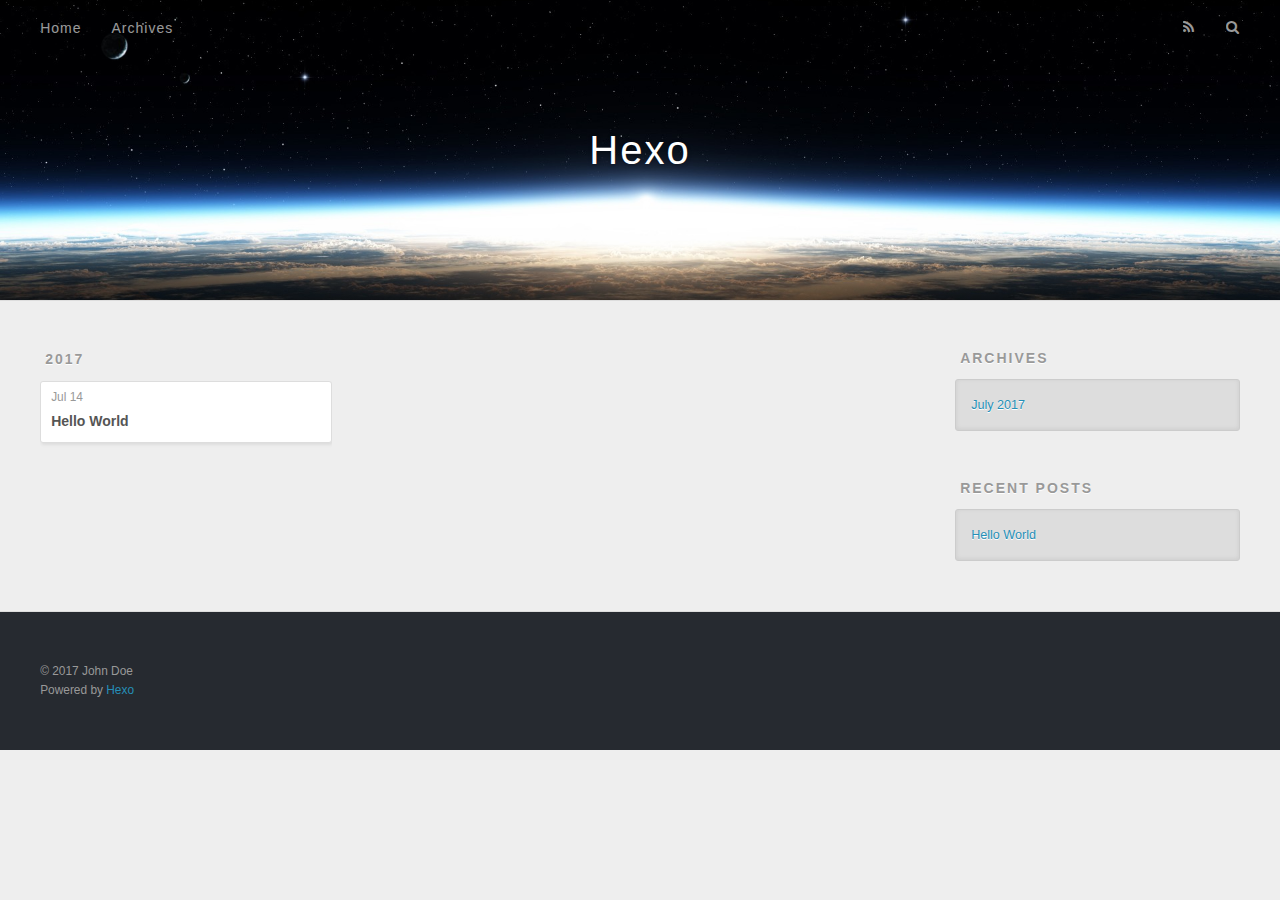
==== archives/index.html @ 3bf13f23 "Site updated: 2017-07-14 15:42:38" ====
<!DOCTYPE html>
<html>
<head>
  <meta charset="utf-8">
  
  <title>Archives | Hexo</title>
  <meta name="viewport" content="width=device-width, initial-scale=1, maximum-scale=1">
  <meta property="og:type" content="website">
<meta property="og:title" content="Hexo">
<meta property="og:url" content="http://yoursite.com/archives/index.html">
<meta property="og:site_name" content="Hexo">
<meta name="twitter:card" content="summary">
<meta name="twitter:title" content="Hexo">
  
    <link rel="alternate" href="/atom.xml" title="Hexo" type="application/atom+xml">
  
  
    <link rel="icon" href="/favicon.png">
  
  
    <link href="//fonts.googleapis.com/css?family=Source+Code+Pro" rel="stylesheet" type="text/css">
  
  <link rel="stylesheet" href="/css/style.css">
  

</head>

<body>
  <div id="container">
    <div id="wrap">
      <header id="header">
  <div id="banner"></div>
  <div id="header-outer" class="outer">
    <div id="header-title" class="inner">
      <h1 id="logo-wrap">
        <a href="/" id="logo">Hexo</a>
      </h1>
      
    </div>
    <div id="header-inner" class="inner">
      <nav id="main-nav">
        <a id="main-nav-toggle" class="nav-icon"></a>
        
          <a class="main-nav-link" href="/">Home</a>
        
          <a class="main-nav-link" href="/archives">Archives</a>
        
      </nav>
      <nav id="sub-nav">
        
          <a id="nav-rss-link" class="nav-icon" href="/atom.xml" title="RSS Feed"></a>
        
        <a id="nav-search-btn" class="nav-icon" title="Search"></a>
      </nav>
      <div id="search-form-wrap">
        <form action="//google.com/search" method="get" accept-charset="UTF-8" class="search-form"><input type="search" name="q" class="search-form-input" placeholder="Search"><button type="submit" class="search-form-submit">&#xF002;</button><input type="hidden" name="sitesearch" value="http://yoursite.com"></form>
      </div>
    </div>
  </div>
</header>
      <div class="outer">
        <section id="main">
  
  
    
    
      
      
      <section class="archives-wrap">
        <div class="archive-year-wrap">
          <a href="/archives/2017" class="archive-year">2017</a>
        </div>
        <div class="archives">
    
    <article class="archive-article archive-type-post">
  <div class="archive-article-inner">
    <header class="archive-article-header">
      <a href="/2017/07/14/hello-world/" class="archive-article-date">
  <time datetime="2017-07-14T07:04:35.000Z" itemprop="datePublished">Jul 14</time>
</a>
      
  
    <h1 itemprop="name">
      <a class="archive-article-title" href="/2017/07/14/hello-world/">Hello World</a>
    </h1>
  

    </header>
  </div>
</article>
  
  
    </div></section>
  

</section>
        
          <aside id="sidebar">
  
    

  
    

  
    
  
    
  <div class="widget-wrap">
    <h3 class="widget-title">Archives</h3>
    <div class="widget">
      <ul class="archive-list"><li class="archive-list-item"><a class="archive-list-link" href="/archives/2017/07/">July 2017</a></li></ul>
    </div>
  </div>


  
    
  <div class="widget-wrap">
    <h3 class="widget-title">Recent Posts</h3>
    <div class="widget">
      <ul>
        
          <li>
            <a href="/2017/07/14/hello-world/">Hello World</a>
          </li>
        
      </ul>
    </div>
  </div>

  
</aside>
        
      </div>
      <footer id="footer">
  
  <div class="outer">
    <div id="footer-info" class="inner">
      &copy; 2017 John Doe<br>
      Powered by <a href="http://hexo.io/" target="_blank">Hexo</a>
    </div>
  </div>
</footer>
    </div>
    <nav id="mobile-nav">
  
    <a href="/" class="mobile-nav-link">Home</a>
  
    <a href="/archives" class="mobile-nav-link">Archives</a>
  
</nav>
    

<script src="//ajax.googleapis.com/ajax/libs/jquery/2.0.3/jquery.min.js"></script>


  <link rel="stylesheet" href="/fancybox/jquery.fancybox.css">
  <script src="/fancybox/jquery.fancybox.pack.js"></script>


<script src="/js/script.js"></script>

  </div>
</body>
</html>
---- css/style.css ----
body {
  width: 100%;
}
body:before,
body:after {
  content: "";
  display: table;
}
body:after {
  clear: both;
}
html,
body,
div,
span,
applet,
object,
iframe,
h1,
h2,
h3,
h4,
h5,
h6,
p,
blockquote,
pre,
a,
abbr,
acronym,
address,
big,
cite,
code,
del,
dfn,
em,
img,
ins,
kbd,
q,
s,
samp,
small,
strike,
strong,
sub,
sup,
tt,
var,
dl,
dt,
dd,
ol,
ul,
li,
fieldset,
form,
label,
legend,
table,
caption,
tbody,
tfoot,
thead,
tr,
th,
td {
  margin: 0;
  padding: 0;
  border: 0;
  outline: 0;
  font-weight: inherit;
  font-style: inherit;
  font-family: inherit;
  font-size: 100%;
  vertical-align: baseline;
}
body {
  line-height: 1;
  color: #000;
  background: #fff;
}
ol,
ul {
  list-style: none;
}
table {
  border-collapse: separate;
  border-spacing: 0;
  vertical-align: middle;
}
caption,
th,
td {
  text-align: left;
  font-weight: normal;
  vertical-align: middle;
}
a img {
  border: none;
}
input,
button {
  margin: 0;
  padding: 0;
}
input::-moz-focus-inner,
button::-moz-focus-inner {
  border: 0;
  padding: 0;
}
@font-face {
  font-family: FontAwesome;
  font-style: normal;
  font-weight: normal;
  src: url("fonts/fontawesome-webfont.eot?v=#4.0.3");
  src: url("fonts/fontawesome-webfont.eot?#iefix&v=#4.0.3") format("embedded-opentype"), url("fonts/fontawesome-webfont.woff?v=#4.0.3") format("woff"), url("fonts/fontawesome-webfont.ttf?v=#4.0.3") format("truetype"), url("fonts/fontawesome-webfont.svg#fontawesomeregular?v=#4.0.3") format("svg");
}
html,
body,
#container {
  height: 100%;
}
body {
  background: #eee;
  font: 14px "Helvetica Neue", Helvetica, Arial, sans-serif;
  -webkit-text-size-adjust: 100%;
}
.outer {
  max-width: 1220px;
  margin: 0 auto;
  padding: 0 20px;
}
.outer:before,
.outer:after {
  content: "";
  display: table;
}
.outer:after {
  clear: both;
}
.inner {
  display: inline;
  float: left;
  width: 98.33333333333333%;
  margin: 0 0.833333333333333%;
}
.left,
.alignleft {
  float: left;
}
.right,
.alignright {
  float: right;
}
.clear {
  clear: both;
}
#container {
  position: relative;
}
.mobile-nav-on {
  overflow: hidden;
}
#wrap {
  height: 100%;
  width: 100%;
  position: absolute;
  top: 0;
  left: 0;
  -webkit-transition: 0.2s ease-out;
  -moz-transition: 0.2s ease-out;
  -ms-transition: 0.2s ease-out;
  transition: 0.2s ease-out;
  z-index: 1;
  background: #eee;
}
.mobile-nav-on #wrap {
  left: 280px;
}
@media screen and (min-width: 768px) {
  #main {
    display: inline;
    float: left;
    width: 73.33333333333333%;
    margin: 0 0.833333333333333%;
  }
}
.article-date,
.article-category-link,
.archive-year,
.widget-title {
  text-decoration: none;
  text-transform: uppercase;
  letter-spacing: 2px;
  color: #999;
  margin-bottom: 1em;
  margin-left: 5px;
  line-height: 1em;
  text-shadow: 0 1px #fff;
  font-weight: bold;
}
.article-inner,
.archive-article-inner {
  background: #fff;
  -webkit-box-shadow: 1px 2px 3px #ddd;
  box-shadow: 1px 2px 3px #ddd;
  border: 1px solid #ddd;
  border-radius: 3px;
}
.article-entry h1,
.widget h1 {
  font-size: 2em;
}
.article-entry h2,
.widget h2 {
  font-size: 1.5em;
}
.article-entry h3,
.widget h3 {
  font-size: 1.3em;
}
.article-entry h4,
.widget h4 {
  font-size: 1.2em;
}
.article-entry h5,
.widget h5 {
  font-size: 1em;
}
.article-entry h6,
.widget h6 {
  font-size: 1em;
  color: #999;
}
.article-entry hr,
.widget hr {
  border: 1px dashed #ddd;
}
.article-entry strong,
.widget strong {
  font-weight: bold;
}
.article-entry em,
.widget em,
.article-entry cite,
.widget cite {
  font-style: italic;
}
.article-entry sup,
.widget sup,
.article-entry sub,
.widget sub {
  font-size: 0.75em;
  line-height: 0;
  position: relative;
  vertical-align: baseline;
}
.article-entry sup,
.widget sup {
  top: -0.5em;
}
.article-entry sub,
.widget sub {
  bottom: -0.2em;
}
.article-entry small,
.widget small {
  font-size: 0.85em;
}
.article-entry acronym,
.widget acronym,
.article-entry abbr,
.widget abbr {
  border-bottom: 1px dotted;
}
.article-entry ul,
.widget ul,
.article-entry ol,
.widget ol,
.article-entry dl,
.widget dl {
  margin: 0 20px;
  line-height: 1.6em;
}
.article-entry ul ul,
.widget ul ul,
.article-entry ol ul,
.widget ol ul,
.article-entry ul ol,
.widget ul ol,
.article-entry ol ol,
.widget ol ol {
  margin-top: 0;
  margin-bottom: 0;
}
.article-entry ul,
.widget ul {
  list-style: disc;
}
.article-entry ol,
.widget ol {
  list-style: decimal;
}
.article-entry dt,
.widget dt {
  font-weight: bold;
}
#header {
  height: 300px;
  position: relative;
  border-bottom: 1px solid #ddd;
}
#header:before,
#header:after {
  content: "";
  position: absolute;
  left: 0;
  right: 0;
  height: 40px;
}
#header:before {
  top: 0;
  background: -webkit-linear-gradient(rgba(0,0,0,0.2), transparent);
  background: -moz-linear-gradient(rgba(0,0,0,0.2), transparent);
  background: -ms-linear-gradient(rgba(0,0,0,0.2), transparent);
  background: linear-gradient(rgba(0,0,0,0.2), transparent);
}
#header:after {
  bottom: 0;
  background: -webkit-linear-gradient(transparent, rgba(0,0,0,0.2));
  background: -moz-linear-gradient(transparent, rgba(0,0,0,0.2));
  background: -ms-linear-gradient(transparent, rgba(0,0,0,0.2));
  background: linear-gradient(transparent, rgba(0,0,0,0.2));
}
#header-outer {
  height: 100%;
  position: relative;
}
#header-inner {
  position: relative;
  overflow: hidden;
}
#banner {
  position: absolute;
  top: 0;
  left: 0;
  width: 100%;
  height: 100%;
  background: url("images/banner.jpg") center #000;
  -webkit-background-size: cover;
  -moz-background-size: cover;
  background-size: cover;
  z-index: -1;
}
#header-title {
  text-align: center;
  height: 40px;
  position: absolute;
  top: 50%;
  left: 0;
  margin-top: -20px;
}
#logo,
#subtitle {
  text-decoration: none;
  color: #fff;
  font-weight: 300;
  text-shadow: 0 1px 4px rgba(0,0,0,0.3);
}
#logo {
  font-size: 40px;
  line-height: 40px;
  letter-spacing: 2px;
}
#subtitle {
  font-size: 16px;
  line-height: 16px;
  letter-spacing: 1px;
}
#subtitle-wrap {
  margin-top: 16px;
}
#main-nav {
  float: left;
  margin-left: -15px;
}
.nav-icon,
.main-nav-link {
  float: left;
  color: #fff;
  opacity: 0.6;
  text-decoration: none;
  text-shadow: 0 1px rgba(0,0,0,0.2);
  -webkit-transition: opacity 0.2s;
  -moz-transition: opacity 0.2s;
  -ms-transition: opacity 0.2s;
  transition: opacity 0.2s;
  display: block;
  padding: 20px 15px;
}
.nav-icon:hover,
.main-nav-link:hover {
  opacity: 1;
}
.nav-icon {
  font-family: FontAwesome;
  text-align: center;
  font-size: 14px;
  width: 14px;
  height: 14px;
  padding: 20px 15px;
  position: relative;
  cursor: pointer;
}
.main-nav-link {
  font-weight: 300;
  letter-spacing: 1px;
}
@media screen and (max-width: 479px) {
  .main-nav-link {
    display: none;
  }
}
#main-nav-toggle {
  display: none;
}
#main-nav-toggle:before {
  content: "\f0c9";
}
@media screen and (max-width: 479px) {
  #main-nav-toggle {
    display: block;
  }
}
#sub-nav {
  float: right;
  margin-right: -15px;
}
#nav-rss-link:before {
  content: "\f09e";
}
#nav-search-btn:before {
  content: "\f002";
}
#search-form-wrap {
  position: absolute;
  top: 15px;
  width: 150px;
  height: 30px;
  right: -150px;
  opacity: 0;
  -webkit-transition: 0.2s ease-out;
  -moz-transition: 0.2s ease-out;
  -ms-transition: 0.2s ease-out;
  transition: 0.2s ease-out;
}
#search-form-wrap.on {
  opacity: 1;
  right: 0;
}
@media screen and (max-width: 479px) {
  #search-form-wrap {
    width: 100%;
    right: -100%;
  }
}
.search-form {
  position: absolute;
  top: 0;
  left: 0;
  right: 0;
  background: #fff;
  padding: 5px 15px;
  border-radius: 15px;
  -webkit-box-shadow: 0 0 10px rgba(0,0,0,0.3);
  box-shadow: 0 0 10px rgba(0,0,0,0.3);
}
.search-form-input {
  border: none;
  background: none;
  color: #555;
  width: 100%;
  font: 13px "Helvetica Neue", Helvetica, Arial, sans-serif;
  outline: none;
}
.search-form-input::-webkit-search-results-decoration,
.search-form-input::-webkit-search-cancel-button {
  -webkit-appearance: none;
}
.search-form-submit {
  position: absolute;
  top: 50%;
  right: 10px;
  margin-top: -7px;
  font: 13px FontAwesome;
  border: none;
  background: none;
  color: #bbb;
  cursor: pointer;
}
.search-form-submit:hover,
.search-form-submit:focus {
  color: #777;
}
.article {
  margin: 50px 0;
}
.article-inner {
  overflow: hidden;
}
.article-meta:before,
.article-meta:after {
  content: "";
  display: table;
}
.article-meta:after {
  clear: both;
}
.article-date {
  float: left;
}
.article-category {
  float: left;
  line-height: 1em;
  color: #ccc;
  text-shadow: 0 1px #fff;
  margin-left: 8px;
}
.article-category:before {
  content: "\2022";
}
.article-category-link {
  margin: 0 12px 1em;
}
.article-header {
  padding: 20px 20px 0;
}
.article-title {
  text-decoration: none;
  font-size: 2em;
  font-weight: bold;
  color: #555;
  line-height: 1.1em;
  -webkit-transition: color 0.2s;
  -moz-transition: color 0.2s;
  -ms-transition: color 0.2s;
  transition: color 0.2s;
}
a.article-title:hover {
  color: #258fb8;
}
.article-entry {
  color: #555;
  padding: 0 20px;
}
.article-entry:before,
.article-entry:after {
  content: "";
  display: table;
}
.article-entry:after {
  clear: both;
}
.article-entry p,
.article-entry table {
  line-height: 1.6em;
  margin: 1.6em 0;
}
.article-entry h1,
.article-entry h2,
.article-entry h3,
.article-entry h4,
.article-entry h5,
.article-entry h6 {
  font-weight: bold;
}
.article-entry h1,
.article-entry h2,
.article-entry h3,
.article-entry h4,
.article-entry h5,
.article-entry h6 {
  line-height: 1.1em;
  margin: 1.1em 0;
}
.article-entry a {
  color: #258fb8;
  text-decoration: none;
}
.article-entry a:hover {
  text-decoration: underline;
}
.article-entry ul,
.article-entry ol,
.article-entry dl {
  margin-top: 1.6em;
  margin-bottom: 1.6em;
}
.article-entry img,
.article-entry video {
  max-width: 100%;
  height: auto;
  display: block;
  margin: auto;
}
.article-entry iframe {
  border: none;
}
.article-entry table {
  width: 100%;
  border-collapse: collapse;
  border-spacing: 0;
}
.article-entry th {
  font-weight: bold;
  border-bottom: 3px solid #ddd;
  padding-bottom: 0.5em;
}
.article-entry td {
  border-bottom: 1px solid #ddd;
  padding: 10px 0;
}
.article-entry blockquote {
  font-family: Georgia, "Times New Roman", serif;
  font-size: 1.4em;
  margin: 1.6em 20px;
  text-align: center;
}
.article-entry blockquote footer {
  font-size: 14px;
  margin: 1.6em 0;
  font-family: "Helvetica Neue", Helvetica, Arial, sans-serif;
}
.article-entry blockquote footer cite:before {
  content: "—";
  padding: 0 0.5em;
}
.article-entry .pullquote {
  text-align: left;
  width: 45%;
  margin: 0;
}
.article-entry .pullquote.left {
  margin-left: 0.5em;
  margin-right: 1em;
}
.article-entry .pullquote.right {
  margin-right: 0.5em;
  margin-left: 1em;
}
.article-entry .caption {
  color: #999;
  display: block;
  font-size: 0.9em;
  margin-top: 0.5em;
  position: relative;
  text-align: center;
}
.article-entry .video-container {
  position: relative;
  padding-top: 56.25%;
  height: 0;
  overflow: hidden;
}
.article-entry .video-container iframe,
.article-entry .video-container object,
.article-entry .video-container embed {
  position: absolute;
  top: 0;
  left: 0;
  width: 100%;
  height: 100%;
  margin-top: 0;
}
.article-more-link a {
  display: inline-block;
  line-height: 1em;
  padding: 6px 15px;
  border-radius: 15px;
  background: #eee;
  color: #999;
  text-shadow: 0 1px #fff;
  text-decoration: none;
}
.article-more-link a:hover {
  background: #258fb8;
  color: #fff;
  text-decoration: none;
  text-shadow: 0 1px #1e7293;
}
.article-footer {
  font-size: 0.85em;
  line-height: 1.6em;
  border-top: 1px solid #ddd;
  padding-top: 1.6em;
  margin: 0 20px 20px;
}
.article-footer:before,
.article-footer:after {
  content: "";
  display: table;
}
.article-footer:after {
  clear: both;
}
.article-footer a {
  color: #999;
  text-decoration: none;
}
.article-footer a:hover {
  color: #555;
}
.article-tag-list-item {
  float: left;
  margin-right: 10px;
}
.article-tag-list-link:before {
  content: "#";
}
.article-comment-link {
  float: right;
}
.article-comment-link:before {
  content: "\f075";
  font-family: FontAwesome;
  padding-right: 8px;
}
.article-share-link {
  cursor: pointer;
  float: right;
  margin-left: 20px;
}
.article-share-link:before {
  content: "\f064";
  font-family: FontAwesome;
  padding-right: 6px;
}
#article-nav {
  position: relative;
}
#article-nav:before,
#article-nav:after {
  content: "";
  display: table;
}
#article-nav:after {
  clear: both;
}
@media screen and (min-width: 768px) {
  #article-nav {
    margin: 50px 0;
  }
  #article-nav:before {
    width: 8px;
    height: 8px;
    position: absolute;
    top: 50%;
    left: 50%;
    margin-top: -4px;
    margin-left: -4px;
    content: "";
    border-radius: 50%;
    background: #ddd;
    -webkit-box-shadow: 0 1px 2px #fff;
    box-shadow: 0 1px 2px #fff;
  }
}
.article-nav-link-wrap {
  text-decoration: none;
  text-shadow: 0 1px #fff;
  color: #999;
  -webkit-box-sizing: border-box;
  -moz-box-sizing: border-box;
  box-sizing: border-box;
  margin-top: 50px;
  text-align: center;
  display: block;
}
.article-nav-link-wrap:hover {
  color: #555;
}
@media screen and (min-width: 768px) {
  .article-nav-link-wrap {
    width: 50%;
    margin-top: 0;
  }
}
@media screen and (min-width: 768px) {
  #article-nav-newer {
    float: left;
    text-align: right;
    padding-right: 20px;
  }
}
@media screen and (min-width: 768px) {
  #article-nav-older {
    float: right;
    text-align: left;
    padding-left: 20px;
  }
}
.article-nav-caption {
  text-transform: uppercase;
  letter-spacing: 2px;
  color: #ddd;
  line-height: 1em;
  font-weight: bold;
}
#article-nav-newer .article-nav-caption {
  margin-right: -2px;
}
.article-nav-title {
  font-size: 0.85em;
  line-height: 1.6em;
  margin-top: 0.5em;
}
.article-share-box {
  position: absolute;
  display: none;
  background: #fff;
  -webkit-box-shadow: 1px 2px 10px rgba(0,0,0,0.2);
  box-shadow: 1px 2px 10px rgba(0,0,0,0.2);
  border-radius: 3px;
  margin-left: -145px;
  overflow: hidden;
  z-index: 1;
}
.article-share-box.on {
  display: block;
}
.article-share-input {
  width: 100%;
  background: none;
  -webkit-box-sizing: border-box;
  -moz-box-sizing: border-box;
  box-sizing: border-box;
  font: 14px "Helvetica Neue", Helvetica, Arial, sans-serif;
  padding: 0 15px;
  color: #555;
  outline: none;
  border: 1px solid #ddd;
  border-radius: 3px 3px 0 0;
  height: 36px;
  line-height: 36px;
}
.article-share-links {
  background: #eee;
}
.article-share-links:before,
.article-share-links:after {
  content: "";
  display: table;
}
.article-share-links:after {
  clear: both;
}
.article-share-twitter,
.article-share-facebook,
.article-share-pinterest,
.article-share-google {
  width: 50px;
  height: 36px;
  display: block;
  float: left;
  position: relative;
  color: #999;
  text-shadow: 0 1px #fff;
}
.article-share-twitter:before,
.article-share-facebook:before,
.article-share-pinterest:before,
.article-share-google:before {
  font-size: 20px;
  font-family: FontAwesome;
  width: 20px;
  height: 20px;
  position: absolute;
  top: 50%;
  left: 50%;
  margin-top: -10px;
  margin-left: -10px;
  text-align: center;
}
.article-share-twitter:hover,
.article-share-facebook:hover,
.article-share-pinterest:hover,
.article-share-google:hover {
  color: #fff;
}
.article-share-twitter:before {
  content: "\f099";
}
.article-share-twitter:hover {
  background: #00aced;
  text-shadow: 0 1px #008abe;
}
.article-share-facebook:before {
  content: "\f09a";
}
.article-share-facebook:hover {
  background: #3b5998;
  text-shadow: 0 1px #2f477a;
}
.article-share-pinterest:before {
  content: "\f0d2";
}
.article-share-pinterest:hover {
  background: #cb2027;
  text-shadow: 0 1px #a21a1f;
}
.article-share-google:before {
  content: "\f0d5";
}
.article-share-google:hover {
  background: #dd4b39;
  text-shadow: 0 1px #be3221;
}
.article-gallery {
  background: #000;
  position: relative;
}
.article-gallery-photos {
  position: relative;
  overflow: hidden;
}
.article-gallery-img {
  display: none;
  max-width: 100%;
}
.article-gallery-img:first-child {
  display: block;
}
.article-gallery-img.loaded {
  position: absolute;
  display: block;
}
.article-gallery-img img {
  display: block;
  max-width: 100%;
  margin: 0 auto;
}
#comments {
  background: #fff;
  -webkit-box-shadow: 1px 2px 3px #ddd;
  box-shadow: 1px 2px 3px #ddd;
  padding: 20px;
  border: 1px solid #ddd;
  border-radius: 3px;
  margin: 50px 0;
}
#comments a {
  color: #258fb8;
}
.archives-wrap {
  margin: 50px 0;
}
.archives:before,
.archives:after {
  content: "";
  display: table;
}
.archives:after {
  clear: both;
}
.archive-year-wrap {
  margin-bottom: 1em;
}
.archives {
  -webkit-column-gap: 10px;
  -moz-column-gap: 10px;
  column-gap: 10px;
}
@media screen and (min-width: 480px) and (max-width: 767px) {
  .archives {
    -webkit-column-count: 2;
    -moz-column-count: 2;
    column-count: 2;
  }
}
@media screen and (min-width: 768px) {
  .archives {
    -webkit-column-count: 3;
    -moz-column-count: 3;
    column-count: 3;
  }
}
.archive-article {
  -webkit-column-break-inside: avoid;
  page-break-inside: avoid;
  overflow: hidden;
  break-inside: avoid-column;
}
.archive-article-inner {
  padding: 10px;
  margin-bottom: 15px;
}
.archive-article-title {
  text-decoration: none;
  font-weight: bold;
  color: #555;
  -webkit-transition: color 0.2s;
  -moz-transition: color 0.2s;
  -ms-transition: color 0.2s;
  transition: color 0.2s;
  line-height: 1.6em;
}
.archive-article-title:hover {
  color: #258fb8;
}
.archive-article-footer {
  margin-top: 1em;
}
.archive-article-date {
  color: #999;
  text-decoration: none;
  font-size: 0.85em;
  line-height: 1em;
  margin-bottom: 0.5em;
  display: block;
}
#page-nav {
  margin: 50px auto;
  background: #fff;
  -webkit-box-shadow: 1px 2px 3px #ddd;
  box-shadow: 1px 2px 3px #ddd;
  border: 1px solid #ddd;
  border-radius: 3px;
  text-align: center;
  color: #999;
  overflow: hidden;
}
#page-nav:before,
#page-nav:after {
  content: "";
  display: table;
}
#page-nav:after {
  clear: both;
}
#page-nav a,
#page-nav span {
  padding: 10px 20px;
  line-height: 1;
  height: 2ex;
}
#page-nav a {
  color: #999;
  text-decoration: none;
}
#page-nav a:hover {
  background: #999;
  color: #fff;
}
#page-nav .prev {
  float: left;
}
#page-nav .next {
  float: right;
}
#page-nav .page-number {
  display: inline-block;
}
@media screen and (max-width: 479px) {
  #page-nav .page-number {
    display: none;
  }
}
#page-nav .current {
  color: #555;
  font-weight: bold;
}
#page-nav .space {
  color: #ddd;
}
#footer {
  background: #262a30;
  padding: 50px 0;
  border-top: 1px solid #ddd;
  color: #999;
}
#footer a {
  color: #258fb8;
  text-decoration: none;
}
#footer a:hover {
  text-decoration: underline;
}
#footer-info {
  line-height: 1.6em;
  font-size: 0.85em;
}
.article-entry pre,
.article-entry .highlight {
  background: #2d2d2d;
  margin: 0 -20px;
  padding: 15px 20px;
  border-style: solid;
  border-color: #ddd;
  border-width: 1px 0;
  overflow: auto;
  color: #ccc;
  line-height: 22.400000000000002px;
}
.article-entry .highlight .gutter pre,
.article-entry .gist .gist-file .gist-data .line-numbers {
  color: #666;
  font-size: 0.85em;
}
.article-entry pre,
.article-entry code {
  font-family: "Source Code Pro", Consolas, Monaco, Menlo, Consolas, monospace;
}
.article-entry code {
  background: #eee;
  text-shadow: 0 1px #fff;
  padding: 0 0.3em;
}
.article-entry pre code {
  background: none;
  text-shadow: none;
  padding: 0;
}
.article-entry .highlight pre {
  border: none;
  margin: 0;
  padding: 0;
}
.article-entry .highlight table {
  margin: 0;
  width: auto;
}
.article-entry .highlight td {
  border: none;
  padding: 0;
}
.article-entry .highlight figcaption {
  font-size: 0.85em;
  color: #999;
  line-height: 1em;
  margin-bottom: 1em;
}
.article-entry .highlight figcaption:before,
.article-entry .highlight figcaption:after {
  content: "";
  display: table;
}
.article-entry .highlight figcaption:after {
  clear: both;
}
.article-entry .highlight figcaption a {
  float: right;
}
.article-entry .highlight .gutter pre {
  text-align: right;
  padding-right: 20px;
}
.article-entry .highlight .line {
  height: 22.400000000000002px;
}
.article-entry .highlight .line.marked {
  background: #515151;
}
.article-entry .gist {
  margin: 0 -20px;
  border-style: solid;
  border-color: #ddd;
  border-width: 1px 0;
  background: #2d2d2d;
  padding: 15px 20px 15px 0;
}
.article-entry .gist .gist-file {
  border: none;
  font-family: "Source Code Pro", Consolas, Monaco, Menlo, Consolas, monospace;
  margin: 0;
}
.article-entry .gist .gist-file .gist-data {
  background: none;
  border: none;
}
.article-entry .gist .gist-file .gist-data .line-numbers {
  background: none;
  border: none;
  padding: 0 20px 0 0;
}
.article-entry .gist .gist-file .gist-data .line-data {
  padding: 0 !important;
}
.article-entry .gist .gist-file .highlight {
  margin: 0;
  padding: 0;
  border: none;
}
.article-entry .gist .gist-file .gist-meta {
  background: #2d2d2d;
  color: #999;
  font: 0.85em "Helvetica Neue", Helvetica, Arial, sans-serif;
  text-shadow: 0 0;
  padding: 0;
  margin-top: 1em;
  margin-left: 20px;
}
.article-entry .gist .gist-file .gist-meta a {
  color: #258fb8;
  font-weight: normal;
}
.article-entry .gist .gist-file .gist-meta a:hover {
  text-decoration: underline;
}
pre .comment,
pre .title {
  color: #999;
}
pre .variable,
pre .attribute,
pre .tag,
pre .regexp,
pre .ruby .constant,
pre .xml .tag .title,
pre .xml .pi,
pre .xml .doctype,
pre .html .doctype,
pre .css .id,
pre .css .class,
pre .css .pseudo {
  color: #f2777a;
}
pre .number,
pre .preprocessor,
pre .built_in,
pre .literal,
pre .params,
pre .constant {
  color: #f99157;
}
pre .class,
pre .ruby .class .title,
pre .css .rules .attribute {
  color: #9c9;
}
pre .string,
pre .value,
pre .inheritance,
pre .header,
pre .ruby .symbol,
pre .xml .cdata {
  color: #9c9;
}
pre .css .hexcolor {
  color: #6cc;
}
pre .function,
pre .python .decorator,
pre .python .title,
pre .ruby .function .title,
pre .ruby .title .keyword,
pre .perl .sub,
pre .javascript .title,
pre .coffeescript .title {
  color: #69c;
}
pre .keyword,
pre .javascript .function {
  color: #c9c;
}
@media screen and (max-width: 479px) {
  #mobile-nav {
    position: absolute;
    top: 0;
    left: 0;
    width: 280px;
    height: 100%;
    background: #191919;
    border-right: 1px solid #fff;
  }
}
@media screen and (max-width: 479px) {
  .mobile-nav-link {
    display: block;
    color: #999;
    text-decoration: none;
    padding: 15px 20px;
    font-weight: bold;
  }
  .mobile-nav-link:hover {
    color: #fff;
  }
}
@media screen and (min-width: 768px) {
  #sidebar {
    display: inline;
    float: left;
    width: 23.333333333333332%;
    margin: 0 0.833333333333333%;
  }
}
.widget-wrap {
  margin: 50px 0;
}
.widget {
  color: #777;
  text-shadow: 0 1px #fff;
  background: #ddd;
  -webkit-box-shadow: 0 -1px 4px #ccc inset;
  box-shadow: 0 -1px 4px #ccc inset;
  border: 1px solid #ccc;
  padding: 15px;
  border-radius: 3px;
}
.widget a {
  color: #258fb8;
  text-decoration: none;
}
.widget a:hover {
  text-decoration: underline;
}
.widget ul ul,
.widget ol ul,
.widget dl ul,
.widget ul ol,
.widget ol ol,
.widget dl ol,
.widget ul dl,
.widget ol dl,
.widget dl dl {
  margin-left: 15px;
  list-style: disc;
}
.widget {
  line-height: 1.6em;
  word-wrap: break-word;
  font-size: 0.9em;
}
.widget ul,
.widget ol {
  list-style: none;
  margin: 0;
}
.widget ul ul,
.widget ol ul,
.widget ul ol,
.widget ol ol {
  margin: 0 20px;
}
.widget ul ul,
.widget ol ul {
  list-style: disc;
}
.widget ul ol,
.widget ol ol {
  list-style: decimal;
}
.category-list-count,
.tag-list-count,
.archive-list-count {
  padding-left: 5px;
  color: #999;
  font-size: 0.85em;
}
.category-list-count:before,
.tag-list-count:before,
.archive-list-count:before {
  content: "(";
}
.category-list-count:after,
.tag-list-count:after,
.archive-list-count:after {
  content: ")";
}
.tagcloud a {
  margin-right: 5px;
  display: inline-block;
}
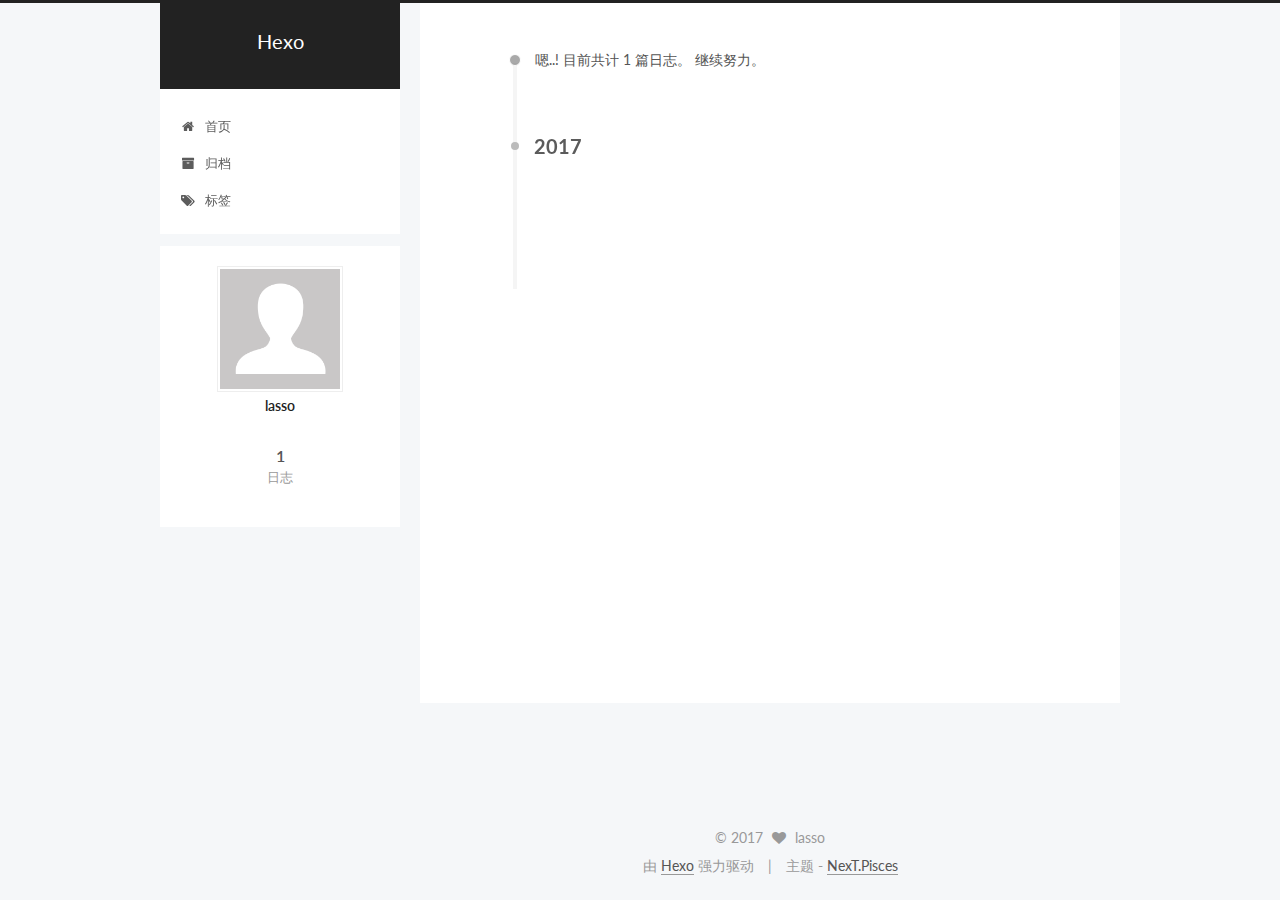
==== commit 6ff9d0e8: "Site updated: 2017-07-14 15:53:42" ====
--- a/archives/index.html
+++ b/archives/index.html
@@ -1,166 +1,556 @@
 <!DOCTYPE html>
-<html>
+
+
+
+  
+
+
+<html class="theme-next pisces use-motion" lang="zh-Hans">
 <head>
-  <meta charset="utf-8">
-  
-  <title>Archives | Hexo</title>
-  <meta name="viewport" content="width=device-width, initial-scale=1, maximum-scale=1">
-  <meta property="og:type" content="website">
+  <meta charset="UTF-8"/>
+<meta http-equiv="X-UA-Compatible" content="IE=edge" />
+<meta name="viewport" content="width=device-width, initial-scale=1, maximum-scale=1"/>
+
+
+
+
+
+
+
+
+
+<meta http-equiv="Cache-Control" content="no-transform" />
+<meta http-equiv="Cache-Control" content="no-siteapp" />
+
+
+
+
+
+
+
+
+
+
+
+
+
+
+
+  
+  
+  <link href="/lib/fancybox/source/jquery.fancybox.css?v=2.1.5" rel="stylesheet" type="text/css" />
+
+
+
+
+  
+  
+  
+  
+
+  
+    
+    
+  
+
+  
+
+  
+
+  
+
+  
+
+  
+    
+    
+    <link href="//fonts.googleapis.com/css?family=Lato:300,300italic,400,400italic,700,700italic&subset=latin,latin-ext" rel="stylesheet" type="text/css">
+  
+
+
+
+
+
+
+<link href="/lib/font-awesome/css/font-awesome.min.css?v=4.6.2" rel="stylesheet" type="text/css" />
+
+<link href="/css/main.css?v=5.1.1" rel="stylesheet" type="text/css" />
+
+
+  <meta name="keywords" content="Hexo, NexT" />
+
+
+
+
+
+
+
+
+  <link rel="shortcut icon" type="image/x-icon" href="/favicon.ico?v=5.1.1" />
+
+
+
+
+
+
+<meta property="og:type" content="website">
 <meta property="og:title" content="Hexo">
 <meta property="og:url" content="http://yoursite.com/archives/index.html">
 <meta property="og:site_name" content="Hexo">
 <meta name="twitter:card" content="summary">
 <meta name="twitter:title" content="Hexo">
-  
-    <link rel="alternate" href="/atom.xml" title="Hexo" type="application/atom+xml">
-  
-  
-    <link rel="icon" href="/favicon.png">
-  
-  
-    <link href="//fonts.googleapis.com/css?family=Source+Code+Pro" rel="stylesheet" type="text/css">
-  
-  <link rel="stylesheet" href="/css/style.css">
-  
+
+
+
+<script type="text/javascript" id="hexo.configurations">
+  var NexT = window.NexT || {};
+  var CONFIG = {
+    root: '/',
+    scheme: 'Pisces',
+    sidebar: {"position":"left","display":"post","offset":12,"offset_float":0,"b2t":false,"scrollpercent":false,"onmobile":false},
+    fancybox: true,
+    motion: true,
+    duoshuo: {
+      userId: '0',
+      author: '博主'
+    },
+    algolia: {
+      applicationID: '',
+      apiKey: '',
+      indexName: '',
+      hits: {"per_page":10},
+      labels: {"input_placeholder":"Search for Posts","hits_empty":"We didn't find any results for the search: ${query}","hits_stats":"${hits} results found in ${time} ms"}
+    }
+  };
+</script>
+
+
+
+  <link rel="canonical" href="http://yoursite.com/archives/"/>
+
+
+
+
+
+  <title>归档 | Hexo</title>
+  
+
+
+
+
+
+
+
+
+
+
+
+
+
 
 </head>
 
-<body>
-  <div id="container">
-    <div id="wrap">
-      <header id="header">
-  <div id="banner"></div>
-  <div id="header-outer" class="outer">
-    <div id="header-title" class="inner">
-      <h1 id="logo-wrap">
-        <a href="/" id="logo">Hexo</a>
-      </h1>
-      
+<body itemscope itemtype="http://schema.org/WebPage" lang="zh-Hans">
+
+  
+  
+    
+  
+
+  <div class="container sidebar-position-left  page-archive  ">
+    <div class="headband"></div>
+
+    <header id="header" class="header" itemscope itemtype="http://schema.org/WPHeader">
+      <div class="header-inner"><div class="site-brand-wrapper">
+  <div class="site-meta ">
+    
+
+    <div class="custom-logo-site-title">
+      <a href="/"  class="brand" rel="start">
+        <span class="logo-line-before"><i></i></span>
+        <span class="site-title">Hexo</span>
+        <span class="logo-line-after"><i></i></span>
+      </a>
     </div>
-    <div id="header-inner" class="inner">
-      <nav id="main-nav">
-        <a id="main-nav-toggle" class="nav-icon"></a>
-        
-          <a class="main-nav-link" href="/">Home</a>
-        
-          <a class="main-nav-link" href="/archives">Archives</a>
-        
-      </nav>
-      <nav id="sub-nav">
-        
-          <a id="nav-rss-link" class="nav-icon" href="/atom.xml" title="RSS Feed"></a>
-        
-        <a id="nav-search-btn" class="nav-icon" title="Search"></a>
-      </nav>
-      <div id="search-form-wrap">
-        <form action="//google.com/search" method="get" accept-charset="UTF-8" class="search-form"><input type="search" name="q" class="search-form-input" placeholder="Search"><button type="submit" class="search-form-submit">&#xF002;</button><input type="hidden" name="sitesearch" value="http://yoursite.com"></form>
+      
+        <p class="site-subtitle"></p>
+      
+  </div>
+
+  <div class="site-nav-toggle">
+    <button>
+      <span class="btn-bar"></span>
+      <span class="btn-bar"></span>
+      <span class="btn-bar"></span>
+    </button>
+  </div>
+</div>
+
+<nav class="site-nav">
+  
+
+  
+    <ul id="menu" class="menu">
+      
+        
+        <li class="menu-item menu-item-home">
+          <a href="/" rel="section">
+            
+              <i class="menu-item-icon fa fa-fw fa-home"></i> <br />
+            
+            首页
+          </a>
+        </li>
+      
+        
+        <li class="menu-item menu-item-archives">
+          <a href="/archives/" rel="section">
+            
+              <i class="menu-item-icon fa fa-fw fa-archive"></i> <br />
+            
+            归档
+          </a>
+        </li>
+      
+        
+        <li class="menu-item menu-item-tags">
+          <a href="/tags/" rel="section">
+            
+              <i class="menu-item-icon fa fa-fw fa-tags"></i> <br />
+            
+            标签
+          </a>
+        </li>
+      
+
+      
+    </ul>
+  
+
+  
+</nav>
+
+
+
+ </div>
+    </header>
+
+    <main id="main" class="main">
+      <div class="main-inner">
+        <div class="content-wrap">
+          <div id="content" class="content">
+            
+
+  <section id="posts" class="posts-collapse">
+    <span class="archive-move-on"></span>
+
+    <span class="archive-page-counter">
+      
+      
+      
+        
+      
+      嗯..! 目前共计 1 篇日志。 继续努力。
+    </span>
+
+    
+
+      
+      
+      
+
+      
+        
+        <div class="collection-title">
+          <h2 class="archive-year motion-element" id="archive-year-2017">2017</h2>
+        </div>
+      
+      
+
+      
+
+  <article class="post post-type-normal" itemscope itemtype="http://schema.org/Article">
+    <header class="post-header">
+
+      <h2 class="post-title">
+        
+            <a class="post-title-link" href="/2017/07/14/hello-world/" itemprop="url">
+              
+                <span itemprop="name">Hello World</span>
+              
+            </a>
+        
+      </h2>
+
+      <div class="post-meta">
+        <time class="post-time" itemprop="dateCreated"
+              datetime="2017-07-14T15:04:35+08:00"
+              content="2017-07-14" >
+          07-14
+        </time>
       </div>
+
+    </header>
+  </article>
+
+
+
+    
+
+  </section>
+
+  
+
+
+
+          </div>
+          
+
+
+          
+
+        </div>
+        
+          
+  
+  <div class="sidebar-toggle">
+    <div class="sidebar-toggle-line-wrap">
+      <span class="sidebar-toggle-line sidebar-toggle-line-first"></span>
+      <span class="sidebar-toggle-line sidebar-toggle-line-middle"></span>
+      <span class="sidebar-toggle-line sidebar-toggle-line-last"></span>
     </div>
   </div>
-</header>
-      <div class="outer">
-        <section id="main">
-  
-  
-    
-    
-      
-      
-      <section class="archives-wrap">
-        <div class="archive-year-wrap">
-          <a href="/archives/2017" class="archive-year">2017</a>
+
+  <aside id="sidebar" class="sidebar">
+    
+    <div class="sidebar-inner">
+
+      
+
+      
+
+      <section class="site-overview sidebar-panel sidebar-panel-active">
+        <div class="site-author motion-element" itemprop="author" itemscope itemtype="http://schema.org/Person">
+          <img class="site-author-image" itemprop="image"
+               src="/images/avatar.gif"
+               alt="lasso" />
+          <p class="site-author-name" itemprop="name">lasso</p>
+           
+              <p class="site-description motion-element" itemprop="description"></p>
+          
         </div>
-        <div class="archives">
-    
-    <article class="archive-article archive-type-post">
-  <div class="archive-article-inner">
-    <header class="archive-article-header">
-      <a href="/2017/07/14/hello-world/" class="archive-article-date">
-  <time datetime="2017-07-14T07:04:35.000Z" itemprop="datePublished">Jul 14</time>
-</a>
-      
-  
-    <h1 itemprop="name">
-      <a class="archive-article-title" href="/2017/07/14/hello-world/">Hello World</a>
-    </h1>
-  
-
-    </header>
+        <nav class="site-state motion-element">
+
+          
+            <div class="site-state-item site-state-posts">
+              <a href="/archives/">
+                <span class="site-state-item-count">1</span>
+                <span class="site-state-item-name">日志</span>
+              </a>
+            </div>
+          
+
+          
+
+          
+
+        </nav>
+
+        
+
+        <div class="links-of-author motion-element">
+          
+        </div>
+
+        
+        
+
+        
+        
+
+        
+
+
+      </section>
+
+      
+
+      
+
+    </div>
+  </aside>
+
+
+        
+      </div>
+    </main>
+
+    <footer id="footer" class="footer">
+      <div class="footer-inner">
+        <div class="copyright" >
+  
+  &copy; 
+  <span itemprop="copyrightYear">2017</span>
+  <span class="with-love">
+    <i class="fa fa-heart"></i>
+  </span>
+  <span class="author" itemprop="copyrightHolder">lasso</span>
+</div>
+
+
+<div class="powered-by">
+  由 <a class="theme-link" href="https://hexo.io">Hexo</a> 强力驱动
+</div>
+
+<div class="theme-info">
+  主题 -
+  <a class="theme-link" href="https://github.com/iissnan/hexo-theme-next">
+    NexT.Pisces
+  </a>
+</div>
+
+
+        
+
+        
+      </div>
+    </footer>
+
+    
+      <div class="back-to-top">
+        <i class="fa fa-arrow-up"></i>
+        
+      </div>
+    
+
   </div>
-</article>
-  
-  
-    </div></section>
-  
-
-</section>
-        
-          <aside id="sidebar">
-  
-    
-
-  
-    
-
-  
-    
-  
-    
-  <div class="widget-wrap">
-    <h3 class="widget-title">Archives</h3>
-    <div class="widget">
-      <ul class="archive-list"><li class="archive-list-item"><a class="archive-list-link" href="/archives/2017/07/">July 2017</a></li></ul>
-    </div>
-  </div>
-
-
-  
-    
-  <div class="widget-wrap">
-    <h3 class="widget-title">Recent Posts</h3>
-    <div class="widget">
-      <ul>
-        
-          <li>
-            <a href="/2017/07/14/hello-world/">Hello World</a>
-          </li>
-        
-      </ul>
-    </div>
-  </div>
-
-  
-</aside>
-        
-      </div>
-      <footer id="footer">
-  
-  <div class="outer">
-    <div id="footer-info" class="inner">
-      &copy; 2017 John Doe<br>
-      Powered by <a href="http://hexo.io/" target="_blank">Hexo</a>
-    </div>
-  </div>
-</footer>
-    </div>
-    <nav id="mobile-nav">
-  
-    <a href="/" class="mobile-nav-link">Home</a>
-  
-    <a href="/archives" class="mobile-nav-link">Archives</a>
-  
-</nav>
-    
-
-<script src="//ajax.googleapis.com/ajax/libs/jquery/2.0.3/jquery.min.js"></script>
-
-
-  <link rel="stylesheet" href="/fancybox/jquery.fancybox.css">
-  <script src="/fancybox/jquery.fancybox.pack.js"></script>
-
-
-<script src="/js/script.js"></script>
-
-  </div>
+
+  
+
+<script type="text/javascript">
+  if (Object.prototype.toString.call(window.Promise) !== '[object Function]') {
+    window.Promise = null;
+  }
+</script>
+
+
+
+
+
+
+
+
+
+  
+
+
+
+
+
+
+
+
+
+
+
+
+  
+  <script type="text/javascript" src="/lib/jquery/index.js?v=2.1.3"></script>
+
+  
+  <script type="text/javascript" src="/lib/fastclick/lib/fastclick.min.js?v=1.0.6"></script>
+
+  
+  <script type="text/javascript" src="/lib/jquery_lazyload/jquery.lazyload.js?v=1.9.7"></script>
+
+  
+  <script type="text/javascript" src="/lib/velocity/velocity.min.js?v=1.2.1"></script>
+
+  
+  <script type="text/javascript" src="/lib/velocity/velocity.ui.min.js?v=1.2.1"></script>
+
+  
+  <script type="text/javascript" src="/lib/fancybox/source/jquery.fancybox.pack.js?v=2.1.5"></script>
+
+
+  
+
+
+  <script type="text/javascript" src="/js/src/utils.js?v=5.1.1"></script>
+
+  <script type="text/javascript" src="/js/src/motion.js?v=5.1.1"></script>
+
+
+
+  
+  
+
+
+  <script type="text/javascript" src="/js/src/affix.js?v=5.1.1"></script>
+
+  <script type="text/javascript" src="/js/src/schemes/pisces.js?v=5.1.1"></script>
+
+
+
+  
+  
+    <script type="text/javascript" id="motion.page.archive">
+      $('.archive-year').velocity('transition.slideLeftIn');
+    </script>
+  
+
+
+  
+
+
+  <script type="text/javascript" src="/js/src/bootstrap.js?v=5.1.1"></script>
+
+
+
+  
+
+
+  
+
+
+
+
+	
+
+
+
+
+
+  
+
+
+
+
+
+  
+
+
+
+
+
+
+  
+
+
+
+
+
+  
+
+  
+
+  
+
+  
+
+  
+
+  
+
 </body>
-</html>+</html>
--- a/css/main.css
+++ b/css/main.css
@@ -0,0 +1,2843 @@
+/* normalize.css v3.0.2 | MIT License | git.io/normalize */
+html {
+  font-family: sans-serif; /* 1 */
+  -ms-text-size-adjust: 100%; /* 2 */
+  -webkit-text-size-adjust: 100%; /* 2 */
+}
+body {
+  margin: 0;
+}
+article,
+aside,
+details,
+figcaption,
+figure,
+footer,
+header,
+hgroup,
+main,
+menu,
+nav,
+section,
+summary {
+  display: block;
+}
+audio,
+canvas,
+progress,
+video {
+  display: inline-block; /* 1 */
+  vertical-align: baseline; /* 2 */
+}
+audio:not([controls]) {
+  display: none;
+  height: 0;
+}
+[hidden],
+template {
+  display: none;
+}
+a {
+  background-color: transparent;
+}
+a:active,
+a:hover {
+  outline: 0;
+}
+abbr[title] {
+  border-bottom: 1px dotted;
+}
+b,
+strong {
+  font-weight: bold;
+}
+dfn {
+  font-style: italic;
+}
+h1 {
+  font-size: 2em;
+  margin: 0.67em 0;
+}
+mark {
+  background: #ff0;
+  color: #000;
+}
+small {
+  font-size: 80%;
+}
+sub,
+sup {
+  font-size: 75%;
+  line-height: 0;
+  position: relative;
+  vertical-align: baseline;
+}
+sup {
+  top: -0.5em;
+}
+sub {
+  bottom: -0.25em;
+}
+img {
+  border: 0;
+}
+svg:not(:root) {
+  overflow: hidden;
+}
+figure {
+  margin: 1em 40px;
+}
+hr {
+  -moz-box-sizing: content-box;
+  box-sizing: content-box;
+  height: 0;
+}
+pre {
+  overflow: auto;
+}
+code,
+kbd,
+pre,
+samp {
+  font-family: monospace, monospace;
+  font-size: 1em;
+}
+button,
+input,
+optgroup,
+select,
+textarea {
+  color: inherit; /* 1 */
+  font: inherit; /* 2 */
+  margin: 0; /* 3 */
+}
+button {
+  overflow: visible;
+}
+button,
+select {
+  text-transform: none;
+}
+button,
+html input[type="button"],
+input[type="reset"],
+input[type="submit"] {
+  -webkit-appearance: button; /* 2 */
+  cursor: pointer; /* 3 */
+}
+button[disabled],
+html input[disabled] {
+  cursor: default;
+}
+button::-moz-focus-inner,
+input::-moz-focus-inner {
+  border: 0;
+  padding: 0;
+}
+input {
+  line-height: normal;
+}
+input[type="checkbox"],
+input[type="radio"] {
+  box-sizing: border-box; /* 1 */
+  padding: 0; /* 2 */
+}
+input[type="number"]::-webkit-inner-spin-button,
+input[type="number"]::-webkit-outer-spin-button {
+  height: auto;
+}
+input[type="search"] {
+  -webkit-appearance: textfield; /* 1 */
+  -moz-box-sizing: content-box;
+  -webkit-box-sizing: content-box; /* 2 */
+  box-sizing: content-box;
+}
+input[type="search"]::-webkit-search-cancel-button,
+input[type="search"]::-webkit-search-decoration {
+  -webkit-appearance: none;
+}
+fieldset {
+  border: 1px solid #c0c0c0;
+  margin: 0 2px;
+  padding: 0.35em 0.625em 0.75em;
+}
+legend {
+  border: 0; /* 1 */
+  padding: 0; /* 2 */
+}
+textarea {
+  overflow: auto;
+}
+optgroup {
+  font-weight: bold;
+}
+table {
+  border-collapse: collapse;
+  border-spacing: 0;
+}
+td,
+th {
+  padding: 0;
+}
+::selection {
+  background: #262a30;
+  color: #fff;
+}
+body {
+  position: relative;
+  font-family: 'Lato', "PingFang SC", "Microsoft YaHei", sans-serif;
+  font-size: 14px;
+  line-height: 2;
+  color: #555;
+  background: #f5f7f9;
+}
+@media (max-width: 767px) {
+  body {
+    padding-right: 0 !important;
+  }
+}
+@media (min-width: 768px) and (max-width: 991px) {
+  body {
+    padding-right: 0 !important;
+  }
+}
+@media (min-width: 1600px) {
+  body {
+    font-size: 16px;
+  }
+}
+h1,
+h2,
+h3,
+h4,
+h5,
+h6 {
+  margin: 0;
+  padding: 0;
+  font-weight: bold;
+  line-height: 1.5;
+  font-family: 'Lato', "PingFang SC", "Microsoft YaHei", sans-serif;
+}
+h2,
+h3,
+h4,
+h5,
+h6 {
+  margin: 20px 0 15px;
+}
+h1 {
+  font-size: 22px;
+}
+@media (max-width: 767px) {
+  h1 {
+    font-size: 18px;
+  }
+}
+h2 {
+  font-size: 20px;
+}
+@media (max-width: 767px) {
+  h2 {
+    font-size: 16px;
+  }
+}
+h3 {
+  font-size: 18px;
+}
+@media (max-width: 767px) {
+  h3 {
+    font-size: 14px;
+  }
+}
+h4 {
+  font-size: 16px;
+}
+@media (max-width: 767px) {
+  h4 {
+    font-size: 12px;
+  }
+}
+h5 {
+  font-size: 14px;
+}
+@media (max-width: 767px) {
+  h5 {
+    font-size: 10px;
+  }
+}
+h6 {
+  font-size: 12px;
+}
+@media (max-width: 767px) {
+  h6 {
+    font-size: 8px;
+  }
+}
+p {
+  margin: 0 0 25px 0;
+}
+a {
+  color: #555;
+  text-decoration: none;
+  border-bottom: 1px solid #999;
+  word-wrap: break-word;
+}
+a:hover {
+  color: #222;
+  border-bottom-color: #222;
+}
+blockquote {
+  margin: 0;
+  padding: 0;
+}
+img {
+  display: block;
+  margin: auto;
+  max-width: 100%;
+  height: auto;
+}
+hr {
+  margin: 40px 0;
+  height: 3px;
+  border: none;
+  background-color: #ddd;
+  background-image: repeating-linear-gradient(-45deg, #fff, #fff 4px, transparent 4px, transparent 8px);
+}
+blockquote {
+  padding: 0 15px;
+  color: #666;
+  border-left: 4px solid #ddd;
+}
+blockquote cite::before {
+  content: "-";
+  padding: 0 5px;
+}
+dt {
+  font-weight: 700;
+}
+dd {
+  margin: 0;
+  padding: 0;
+}
+.text-left {
+  text-align: left;
+}
+.text-center {
+  text-align: center;
+}
+.text-right {
+  text-align: right;
+}
+.text-justify {
+  text-align: justify;
+}
+.text-nowrap {
+  white-space: nowrap;
+}
+.text-lowercase {
+  text-transform: lowercase;
+}
+.text-uppercase {
+  text-transform: uppercase;
+}
+.text-capitalize {
+  text-transform: capitalize;
+}
+.center-block {
+  display: block;
+  margin-left: auto;
+  margin-right: auto;
+}
+.clearfix:before,
+.clearfix:after {
+  content: " ";
+  display: table;
+}
+.clearfix:after {
+  clear: both;
+}
+.pullquote {
+  width: 45%;
+}
+.pullquote.left {
+  float: left;
+  margin-left: 5px;
+  margin-right: 10px;
+}
+.pullquote.right {
+  float: right;
+  margin-left: 10px;
+  margin-right: 5px;
+}
+.affix.affix.affix {
+  position: fixed;
+}
+.translation {
+  margin-top: -20px;
+  font-size: 14px;
+  color: #999;
+}
+.scrollbar-measure {
+  width: 100px;
+  height: 100px;
+  overflow: scroll;
+  position: absolute;
+  top: -9999px;
+}
+.use-motion .motion-element {
+  opacity: 0;
+}
+table {
+  margin: 20px 0;
+  width: 100%;
+  border-collapse: collapse;
+  border-spacing: 0;
+  border: 1px solid #ddd;
+  font-size: 14px;
+  table-layout: fixed;
+  word-wrap: break-all;
+}
+table>tbody>tr:nth-of-type(odd) {
+  background-color: #f9f9f9;
+}
+table>tbody>tr:hover {
+  background-color: #f5f5f5;
+}
+caption,
+th,
+td {
+  padding: 8px;
+  text-align: left;
+  vertical-align: middle;
+  font-weight: normal;
+}
+th,
+td {
+  border-bottom: 3px solid #ddd;
+  border-right: 1px solid #eee;
+}
+th {
+  padding-bottom: 10px;
+  font-weight: 700;
+}
+td {
+  border-bottom-width: 1px;
+}
+html,
+body {
+  height: 100%;
+}
+.container {
+  position: relative;
+  min-height: 100%;
+}
+.header-inner {
+  margin: 0 auto;
+  padding: 100px 0 70px;
+  width: 700px;
+}
+@media (min-width: 1600px) {
+  .container .header-inner {
+    width: 900px;
+  }
+}
+.main {
+  padding-bottom: 150px;
+}
+.main-inner {
+  margin: 0 auto;
+  width: 700px;
+}
+@media (min-width: 1600px) {
+  .container .main-inner {
+    width: 900px;
+  }
+}
+.footer {
+  position: absolute;
+  left: 0;
+  bottom: 0;
+  width: 100%;
+  min-height: 50px;
+}
+.footer-inner {
+  box-sizing: border-box;
+  margin: 20px auto;
+  width: 700px;
+}
+@media (min-width: 1600px) {
+  .container .footer-inner {
+    width: 900px;
+  }
+}
+pre,
+.highlight {
+  overflow: auto;
+  margin: 20px 0;
+  padding: 0;
+  font-size: 13px;
+  color: #4d4d4c;
+  background: #f7f7f7;
+  line-height: 1.6;
+}
+pre,
+code {
+  font-family: consolas, Menlo, "PingFang SC", "Microsoft YaHei", monospace;
+}
+code {
+  padding: 2px 4px;
+  word-wrap: break-word;
+  color: #555;
+  background: #eee;
+  border-radius: 3px;
+  font-size: 13px;
+}
+pre code {
+  padding: 0;
+  color: #4d4d4c;
+  background: none;
+  text-shadow: none;
+}
+.highlight {
+  border-radius: 1px;
+}
+.highlight pre {
+  border: none;
+  margin: 0;
+  padding: 10px 0;
+}
+.highlight table {
+  margin: 0;
+  width: auto;
+  border: none;
+}
+.highlight td {
+  border: none;
+  padding: 0;
+}
+.highlight figcaption {
+  font-size: 1em;
+  color: #4d4d4c;
+  line-height: 1em;
+  margin-bottom: 1em;
+}
+.highlight figcaption:before,
+.highlight figcaption:after {
+  content: " ";
+  display: table;
+}
+.highlight figcaption:after {
+  clear: both;
+}
+.highlight figcaption a {
+  float: right;
+  color: #4d4d4c;
+}
+.highlight figcaption a:hover {
+  border-bottom-color: #4d4d4c;
+}
+.highlight .gutter pre {
+  padding-left: 10px;
+  padding-right: 10px;
+  color: #869194;
+  text-align: right;
+  background-color: #eff2f3;
+}
+.highlight .code pre {
+  width: 100%;
+  padding-left: 10px;
+  padding-right: 10px;
+  background-color: #f7f7f7;
+}
+.highlight .line {
+  height: 20px;
+}
+.gutter {
+  -webkit-user-select: none;
+  -moz-user-select: none;
+  -ms-user-select: none;
+  user-select: none;
+}
+.gist table {
+  width: auto;
+}
+.gist table td {
+  border: none;
+}
+pre .deletion {
+  background: #fdd;
+}
+pre .addition {
+  background: #dfd;
+}
+pre .meta {
+  color: #8959a8;
+}
+pre .comment {
+  color: #8e908c;
+}
+pre .variable,
+pre .attribute,
+pre .tag,
+pre .regexp,
+pre .ruby .constant,
+pre .xml .tag .title,
+pre .xml .pi,
+pre .xml .doctype,
+pre .html .doctype,
+pre .css .id,
+pre .css .class,
+pre .css .pseudo {
+  color: #c82829;
+}
+pre .number,
+pre .preprocessor,
+pre .built_in,
+pre .literal,
+pre .params,
+pre .constant,
+pre .command {
+  color: #f5871f;
+}
+pre .ruby .class .title,
+pre .css .rules .attribute,
+pre .string,
+pre .value,
+pre .inheritance,
+pre .header,
+pre .ruby .symbol,
+pre .xml .cdata,
+pre .special,
+pre .number,
+pre .formula {
+  color: #718c00;
+}
+pre .title,
+pre .css .hexcolor {
+  color: #3e999f;
+}
+pre .function,
+pre .python .decorator,
+pre .python .title,
+pre .ruby .function .title,
+pre .ruby .title .keyword,
+pre .perl .sub,
+pre .javascript .title,
+pre .coffeescript .title {
+  color: #4271ae;
+}
+pre .keyword,
+pre .javascript .function {
+  color: #8959a8;
+}
+.full-image.full-image.full-image {
+  border: none;
+  max-width: 100%;
+  width: auto;
+  margin: 20px auto;
+}
+@media (min-width: 992px) {
+  .full-image.full-image.full-image {
+    max-width: none;
+    width: 118%;
+    margin: 0 -9%;
+  }
+}
+.blockquote-center,
+.page-home .post-type-quote blockquote,
+.page-post-detail .post-type-quote blockquote {
+  position: relative;
+  margin: 40px 0;
+  padding: 0;
+  border-left: none;
+  text-align: center;
+}
+.blockquote-center::before,
+.page-home .post-type-quote blockquote::before,
+.page-post-detail .post-type-quote blockquote::before,
+.blockquote-center::after,
+.page-home .post-type-quote blockquote::after,
+.page-post-detail .post-type-quote blockquote::after {
+  position: absolute;
+  content: ' ';
+  display: block;
+  width: 100%;
+  height: 24px;
+  opacity: 0.2;
+  background-repeat: no-repeat;
+  background-position: 0 -6px;
+  background-size: 22px 22px;
+}
+.blockquote-center::before,
+.page-home .post-type-quote blockquote::before,
+.page-post-detail .post-type-quote blockquote::before {
+  top: -20px;
+  background-image: url("../images/quote-l.svg");
+  border-top: 1px solid #ccc;
+}
+.blockquote-center::after,
+.page-home .post-type-quote blockquote::after,
+.page-post-detail .post-type-quote blockquote::after {
+  bottom: -20px;
+  background-image: url("../images/quote-r.svg");
+  border-bottom: 1px solid #ccc;
+  background-position: 100% 8px;
+}
+.blockquote-center p,
+.page-home .post-type-quote blockquote p,
+.page-post-detail .post-type-quote blockquote p,
+.blockquote-center div,
+.page-home .post-type-quote blockquote div,
+.page-post-detail .post-type-quote blockquote div {
+  text-align: center;
+}
+.post .post-body .group-picture img {
+  box-sizing: border-box;
+  padding: 0 3px;
+  border: none;
+}
+.post .group-picture-row {
+  overflow: hidden;
+  margin-top: 6px;
+}
+.post .group-picture-row:first-child {
+  margin-top: 0;
+}
+.post .group-picture-column {
+  float: left;
+}
+.page-post-detail .post-body .group-picture-column {
+  float: none;
+  margin-top: 10px;
+  width: auto !important;
+}
+.page-post-detail .post-body .group-picture-column img {
+  margin: 0 auto;
+}
+.page-archive .group-picture-container {
+  overflow: hidden;
+}
+.page-archive .group-picture-row {
+  float: left;
+}
+.page-archive .group-picture-row:first-child {
+  margin-top: 6px;
+}
+.page-archive .group-picture-column {
+  max-width: 150px;
+  max-height: 150px;
+}
+.note {
+  padding: 20px;
+  margin: 20px 0;
+  border: 1px solid #eee;
+  border-left-width: 5px;
+  border-radius: 3px;
+}
+.note h2,
+.note h3,
+.note h4,
+.note h5,
+.note h6 {
+  margin-top: 0;
+  margin-bottom: 5px;
+  padding-top: 0 !important;
+}
+.note p:last-child {
+  margin-bottom: 0;
+}
+.note code {
+  border-radius: 3px;
+}
+.note+.note {
+  margin-top: -5px;
+}
+.default {
+  border-left-color: #777;
+}
+.default h2,
+.default h3,
+.default h4,
+.default h5,
+.default h6 {
+  color: #777;
+}
+.primary {
+  border-left-color: #428bca;
+}
+.primary h2,
+.primary h3,
+.primary h4,
+.primary h5,
+.primary h6 {
+  color: #428bca;
+}
+.success {
+  border-left-color: #5cb85c;
+}
+.success h2,
+.success h3,
+.success h4,
+.success h5,
+.success h6 {
+  color: #5cb85c;
+}
+.danger {
+  border-left-color: #d9534f;
+}
+.danger h2,
+.danger h3,
+.danger h4,
+.danger h5,
+.danger h6 {
+  color: #d9534f;
+}
+.warning {
+  border-left-color: #f0ad4e;
+}
+.warning h2,
+.warning h3,
+.warning h4,
+.warning h5,
+.warning h6 {
+  color: #f0ad4e;
+}
+.info {
+  border-left-color: #5bc0de;
+}
+.info h2,
+.info h3,
+.info h4,
+.info h5,
+.info h6 {
+  color: #5bc0de;
+}
+.btn {
+  display: inline-block;
+  padding: 0 20px;
+  font-size: 14px;
+  color: #fff;
+  background: #222;
+  border: 2px solid #555;
+  text-decoration: none;
+  border-radius: 0;
+  transition-property: background-color;
+  transition-duration: 0.2s;
+  transition-timing-function: ease-in-out;
+  transition-delay: 0s;
+}
+.btn:hover,
+.post-button .btn:hover {
+  border-color: #222;
+  color: #fff;
+  background: #222;
+}
+.btn-bar {
+  display: block;
+  width: 22px;
+  height: 2px;
+  background: #555;
+  border-radius: 1px;
+}
+.btn-bar+.btn-bar {
+  margin-top: 4px;
+}
+.pagination {
+  margin: 120px 0 40px;
+  text-align: center;
+  border-top: 1px solid #eee;
+}
+.page-number-basic,
+.pagination .prev,
+.pagination .next,
+.pagination .page-number,
+.pagination .space {
+  display: inline-block;
+  position: relative;
+  top: -1px;
+  margin: 0 10px;
+  padding: 0 10px;
+  line-height: 30px;
+}
+@media (max-width: 767px) {
+  .page-number-basic,
+  .pagination .prev,
+  .pagination .next,
+  .pagination .page-number,
+  .pagination .space {
+    margin: 0 5px;
+  }
+}
+.pagination .prev,
+.pagination .next,
+.pagination .page-number {
+  border-bottom: 0;
+  border-top: 1px solid #eee;
+  transition-property: border-color;
+  transition-duration: 0.2s;
+  transition-timing-function: ease-in-out;
+  transition-delay: 0s;
+}
+.pagination .prev:hover,
+.pagination .next:hover,
+.pagination .page-number:hover {
+  border-top-color: #222;
+}
+.pagination .space {
+  padding: 0;
+  margin: 0;
+}
+.pagination .prev {
+  margin-left: 0;
+}
+.pagination .next {
+  margin-right: 0;
+}
+.pagination .page-number.current {
+  color: #fff;
+  background: #ccc;
+  border-top-color: #ccc;
+}
+@media (max-width: 767px) {
+  .pagination {
+    border-top: none;
+  }
+  .pagination .prev,
+  .pagination .next,
+  .pagination .page-number {
+    margin-bottom: 10px;
+    border-top: 0;
+    border-bottom: 1px solid #eee;
+  }
+  .pagination .prev:hover,
+  .pagination .next:hover,
+  .pagination .page-number:hover {
+    border-bottom-color: #222;
+  }
+}
+.comments {
+  margin: 60px 20px 0;
+}
+.tag-cloud {
+  text-align: center;
+}
+.tag-cloud a {
+  display: inline-block;
+  margin: 10px;
+}
+.back-to-top {
+  box-sizing: border-box;
+  position: fixed;
+  bottom: -100px;
+  right: 30px;
+  z-index: 1050;
+  padding: 0 6px;
+  width: 24px;
+  background: #222;
+  font-size: 12px;
+  opacity: 0.6;
+  color: #fff;
+  cursor: pointer;
+  text-align: center;
+  -webkit-transform: translateZ(0);
+  transition-property: bottom;
+  transition-duration: 0.2s;
+  transition-timing-function: ease-in-out;
+  transition-delay: 0s;
+}
+@media (min-width: 768px) and (max-width: 991px) {
+  .back-to-top {
+    display: none !important;
+  }
+}
+@media (max-width: 767px) {
+  .back-to-top {
+    display: none !important;
+  }
+}
+.back-to-top.back-to-top-on {
+  bottom: 30px;
+}
+.header {
+  background: transparent;
+}
+.header-inner {
+  position: relative;
+}
+.headband {
+  height: 3px;
+  background: #222;
+}
+.site-meta {
+  margin: 0;
+  text-align: center;
+}
+@media (max-width: 767px) {
+  .site-meta {
+    text-align: center;
+  }
+}
+.brand {
+  position: relative;
+  display: inline-block;
+  padding: 0 40px;
+  color: #fff;
+  background: #222;
+  border-bottom: none;
+}
+.brand:hover {
+  color: #fff;
+}
+.logo {
+  display: inline-block;
+  margin-right: 5px;
+  line-height: 36px;
+  vertical-align: top;
+}
+.site-title {
+  display: inline-block;
+  vertical-align: top;
+  line-height: 36px;
+  font-size: 20px;
+  font-weight: normal;
+  font-family: 'Lato', "PingFang SC", "Microsoft YaHei", sans-serif;
+}
+.site-subtitle {
+  margin-top: 10px;
+  font-size: 13px;
+  color: #ddd;
+}
+.use-motion .brand {
+  opacity: 0;
+}
+.use-motion .logo,
+.use-motion .site-title,
+.use-motion .site-subtitle {
+  opacity: 0;
+  position: relative;
+  top: -10px;
+}
+.site-nav-toggle {
+  display: none;
+  position: absolute;
+  top: 10px;
+  left: 10px;
+}
+@media (max-width: 767px) {
+  .site-nav-toggle {
+    display: block;
+  }
+}
+.site-nav-toggle button {
+  margin-top: 2px;
+  padding: 9px 10px;
+  background: transparent;
+  border: none;
+}
+@media (max-width: 767px) {
+  .site-nav {
+    display: none;
+    margin: 0 -10px;
+    padding: 0 10px;
+    clear: both;
+    border-top: 1px solid #ddd;
+  }
+}
+@media (min-width: 768px) and (max-width: 991px) {
+  .site-nav {
+    display: block !important;
+  }
+}
+@media (min-width: 992px) {
+  .site-nav {
+    display: block !important;
+  }
+}
+.menu {
+  margin-top: 20px;
+  padding-left: 0;
+  text-align: center;
+}
+.menu .menu-item {
+  display: inline-block;
+  margin: 0 10px;
+  list-style: none;
+}
+@media screen and (max-width: 767px) {
+  .menu .menu-item {
+    margin-top: 10px;
+  }
+}
+.menu .menu-item a {
+  display: block;
+  font-size: 13px;
+  line-height: inherit;
+  border-bottom: 1px solid transparent;
+  transition-property: border-color;
+  transition-duration: 0.2s;
+  transition-timing-function: ease-in-out;
+  transition-delay: 0s;
+}
+.menu .menu-item a:hover,
+.menu-item-active a {
+  border-bottom-color: #222;
+}
+.menu .menu-item .fa {
+  margin-right: 5px;
+}
+.use-motion .menu-item {
+  opacity: 0;
+}
+.post-body {
+  font-family: 'Lato', "PingFang SC", "Microsoft YaHei", sans-serif;
+}
+@media (max-width: 767px) {
+  .post-body {
+    word-break: break-word;
+  }
+}
+.post-body .fancybox img {
+  display: block !important;
+  margin: 0 auto;
+  cursor: pointer;
+  cursor: zoom-in;
+  cursor: -webkit-zoom-in;
+}
+.post-body .image-caption,
+.post-body .figure .caption {
+  margin: 10px auto 15px;
+  text-align: center;
+  font-size: 14px;
+  color: #999;
+  font-weight: bold;
+  line-height: 1;
+}
+.post-sticky-flag {
+  display: inline-block;
+  font-size: 16px;
+  -ms-transform: rotate(30deg);
+  -webkit-transform: rotate(30deg);
+  -moz-transform: rotate(30deg);
+  -ms-transform: rotate(30deg);
+  -o-transform: rotate(30deg);
+  transform: rotate(30deg);
+}
+.posts-expand {
+  padding-top: 40px;
+}
+@media (max-width: 767px) {
+  .posts-expand {
+    margin: 0 20px;
+  }
+  .post-body pre {
+    padding: 10px;
+  }
+  .post-body pre .gutter pre {
+    padding-right: 10px;
+  }
+  .post-body .highlight {
+    margin-left: 0px;
+    margin-right: 0px;
+    padding: 0;
+  }
+  .post-body .highlight .gutter pre {
+    padding-right: 10px;
+  }
+}
+@media (min-width: 992px) {
+  .posts-expand .post-body {
+    text-align: justify;
+  }
+}
+.posts-expand .post-body h2,
+.posts-expand .post-body h3,
+.posts-expand .post-body h4,
+.posts-expand .post-body h5,
+.posts-expand .post-body h6 {
+  padding-top: 10px;
+}
+.posts-expand .post-body h2 .header-anchor,
+.posts-expand .post-body h3 .header-anchor,
+.posts-expand .post-body h4 .header-anchor,
+.posts-expand .post-body h5 .header-anchor,
+.posts-expand .post-body h6 .header-anchor {
+  float: right;
+  margin-left: 10px;
+  color: #ccc;
+  border-bottom-style: none;
+  visibility: hidden;
+}
+.posts-expand .post-body h2 .header-anchor:hover,
+.posts-expand .post-body h3 .header-anchor:hover,
+.posts-expand .post-body h4 .header-anchor:hover,
+.posts-expand .post-body h5 .header-anchor:hover,
+.posts-expand .post-body h6 .header-anchor:hover {
+  color: inherit;
+}
+.posts-expand .post-body h2:hover .header-anchor,
+.posts-expand .post-body h3:hover .header-anchor,
+.posts-expand .post-body h4:hover .header-anchor,
+.posts-expand .post-body h5:hover .header-anchor,
+.posts-expand .post-body h6:hover .header-anchor {
+  visibility: visible;
+}
+.posts-expand .post-body ul li {
+  list-style: circle;
+}
+.posts-expand .post-body img {
+  box-sizing: border-box;
+  margin: auto;
+  padding: 3px;
+  border: 1px solid #ddd;
+}
+.posts-expand .fancybox img {
+  margin: 0 auto;
+}
+@media (max-width: 767px) {
+  .posts-collapse {
+    margin: 0 20px;
+  }
+  .posts-collapse .post-title,
+  .posts-collapse .post-meta {
+    display: block;
+    width: auto;
+    text-align: left;
+  }
+}
+.posts-collapse {
+  position: relative;
+  z-index: 1010;
+  margin-left: 55px;
+}
+.posts-collapse::after {
+  content: " ";
+  position: absolute;
+  top: 20px;
+  left: 0;
+  margin-left: -2px;
+  width: 4px;
+  height: 100%;
+  background: #f5f5f5;
+  z-index: -1;
+}
+@media (max-width: 767px) {
+  .posts-collapse {
+    margin: 0 20px;
+  }
+}
+.posts-collapse .collection-title {
+  position: relative;
+  margin: 60px 0;
+}
+.posts-collapse .collection-title h1,
+.posts-collapse .collection-title h2 {
+  margin-left: 20px;
+}
+.posts-collapse .collection-title small {
+  color: #bbb;
+  margin-left: 5px;
+}
+.posts-collapse .collection-title::before {
+  content: " ";
+  position: absolute;
+  left: 0;
+  top: 50%;
+  margin-left: -4px;
+  margin-top: -4px;
+  width: 8px;
+  height: 8px;
+  background: #bbb;
+  border-radius: 50%;
+}
+.posts-collapse .post {
+  margin: 30px 0;
+}
+.posts-collapse .post-header {
+  position: relative;
+  transition-duration: 0.2s;
+  transition-timing-function: ease-in-out;
+  transition-delay: 0s;
+  transition-property: border;
+  border-bottom: 1px dashed #ccc;
+}
+.posts-collapse .post-header::before {
+  content: " ";
+  position: absolute;
+  left: 0;
+  top: 12px;
+  width: 6px;
+  height: 6px;
+  margin-left: -4px;
+  background: #bbb;
+  border-radius: 50%;
+  border: 1px solid #fff;
+  transition-duration: 0.2s;
+  transition-timing-function: ease-in-out;
+  transition-delay: 0s;
+  transition-property: background;
+}
+.posts-collapse .post-header:hover {
+  border-bottom-color: #666;
+}
+.posts-collapse .post-header:hover::before {
+  background: #222;
+}
+.posts-collapse .post-meta {
+  position: absolute;
+  font-size: 12px;
+  left: 20px;
+  top: 5px;
+}
+.posts-collapse .post-comments-count {
+  display: none;
+}
+.posts-collapse .post-title {
+  margin-left: 60px;
+  font-size: 16px;
+  font-weight: normal;
+  line-height: inherit;
+}
+.posts-collapse .post-title::after {
+  margin-left: 3px;
+  opacity: 0.6;
+}
+.posts-collapse .post-title a {
+  color: #666;
+  border-bottom: none;
+}
+.page-home .post-type-quote .post-header,
+.page-post-detail .post-type-quote .post-header,
+.page-home .post-type-quote .post-tags,
+.page-post-detail .post-type-quote .post-tags {
+  display: none;
+}
+.posts-expand .post-title {
+  font-size: 26px;
+  text-align: center;
+  word-break: break-word;
+  font-weight: 400;
+}
+@media (max-width: 767px) {
+  .posts-expand .post-title {
+    font-size: 22px;
+  }
+}
+.posts-expand .post-title-link {
+  display: inline-block;
+  position: relative;
+  color: #555;
+  border-bottom: none;
+  line-height: 1.2;
+  vertical-align: top;
+}
+.posts-expand .post-title-link::before {
+  content: "";
+  position: absolute;
+  width: 100%;
+  height: 2px;
+  bottom: 0;
+  left: 0;
+  background-color: #000;
+  visibility: hidden;
+  -webkit-transform: scaleX(0);
+  -moz-transform: scaleX(0);
+  -ms-transform: scaleX(0);
+  -o-transform: scaleX(0);
+  transform: scaleX(0);
+  transition-duration: 0.2s;
+  transition-timing-function: ease-in-out;
+  transition-delay: 0s;
+}
+.posts-expand .post-title-link:hover::before {
+  visibility: visible;
+  -webkit-transform: scaleX(1);
+  -moz-transform: scaleX(1);
+  -ms-transform: scaleX(1);
+  -o-transform: scaleX(1);
+  transform: scaleX(1);
+}
+.posts-expand .post-title-link .fa {
+  font-size: 16px;
+}
+.posts-expand .post-meta {
+  margin: 3px 0 60px 0;
+  color: #999;
+  font-family: 'Lato', "PingFang SC", "Microsoft YaHei", sans-serif;
+  font-size: 12px;
+  text-align: center;
+}
+.posts-expand .post-meta .post-category-list {
+  display: inline-block;
+  margin: 0;
+  padding: 3px;
+}
+.posts-expand .post-meta .post-category-list-link {
+  color: #999;
+}
+.posts-expand .post-meta .post-description {
+  font-size: 14px;
+  margin-top: 2px;
+}
+.post-wordcount {
+  display: inline-block;
+}
+.post-meta-divider {
+  margin: 0 0.5em;
+}
+.post-meta-item-icon {
+  margin-right: 3px;
+}
+@media (min-width: 768px) and (max-width: 991px) {
+  .post-meta-item-icon {
+    display: inline-block;
+  }
+}
+@media (max-width: 767px) {
+  .post-meta-item-icon {
+    display: inline-block;
+  }
+}
+@media (min-width: 768px) and (max-width: 991px) {
+  .post-meta-item-text {
+    display: none;
+  }
+}
+@media (max-width: 767px) {
+  .post-meta-item-text {
+    display: none;
+  }
+}
+@media (max-width: 767px) {
+  .posts-expand .post-comments-count {
+    display: none;
+  }
+}
+.post-button {
+  margin-top: 50px;
+}
+.post-button .btn {
+  color: #555;
+  font-size: 14px;
+  background: #fff;
+  border-radius: 2px;
+  line-height: 2;
+  margin: 0 4px 8px 4px;
+}
+.post-button .fa-fw {
+  width: 1.285714285714286em;
+  text-align: left;
+}
+.posts-expand .post-tags {
+  margin-top: 40px;
+  text-align: center;
+}
+.posts-expand .post-tags a {
+  display: inline-block;
+  margin-right: 10px;
+  font-size: 13px;
+}
+.post-nav {
+  display: table;
+  margin-top: 15px;
+  width: 100%;
+  border-top: 1px solid #eee;
+}
+.post-nav-divider {
+  display: table-cell;
+  width: 10%;
+}
+.post-nav-item {
+  display: table-cell;
+  padding: 10px 0 0 0;
+  width: 45%;
+  vertical-align: top;
+}
+.post-nav-item a {
+  position: relative;
+  display: block;
+  line-height: 25px;
+  font-size: 14px;
+  color: #555;
+  border-bottom: none;
+}
+.post-nav-item a:hover {
+  color: #222;
+  border-bottom: none;
+}
+.post-nav-item a:active {
+  top: 2px;
+}
+.post-nav-item .fa {
+  position: absolute;
+  top: 8px;
+  left: 0;
+  font-size: 12px;
+}
+.post-nav-next a {
+  padding-left: 15px;
+}
+.post-nav-prev {
+  text-align: right;
+}
+.post-nav-prev a {
+  padding-right: 15px;
+}
+.post-nav-prev .fa {
+  right: 0;
+  left: auto;
+}
+.posts-expand .post-eof {
+  display: block;
+  margin: 80px auto 60px;
+  width: 8%;
+  height: 1px;
+  background: #ccc;
+  text-align: center;
+}
+.post:last-child .post-eof.post-eof.post-eof {
+  display: none;
+}
+.post-gallery {
+  display: table;
+  table-layout: fixed;
+  width: 100%;
+  border-collapse: separate;
+}
+.post-gallery-row {
+  display: table-row;
+}
+.post-gallery .post-gallery-img {
+  display: table-cell;
+  text-align: center;
+  vertical-align: middle;
+  border: none;
+}
+.post-gallery .post-gallery-img img {
+  max-width: 100%;
+  max-height: 100%;
+  border: none;
+}
+.fancybox-close,
+.fancybox-close:hover {
+  border: none;
+}
+.sidebar {
+  position: fixed;
+  right: 0;
+  top: 0;
+  bottom: 0;
+  width: 0;
+  z-index: 1040;
+  box-shadow: inset 0 2px 6px #000;
+  background: #222;
+  -webkit-transform: translateZ(0);
+}
+.sidebar a {
+  color: #999;
+  border-bottom-color: #555;
+}
+.sidebar a:hover {
+  color: #eee;
+}
+@media (min-width: 768px) and (max-width: 991px) {
+  .sidebar {
+    display: none !important;
+  }
+}
+@media (max-width: 767px) {
+  .sidebar {
+    display: none !important;
+  }
+}
+.sidebar-inner {
+  position: relative;
+  padding: 20px 10px;
+  color: #999;
+  text-align: center;
+}
+.sidebar-toggle {
+  position: fixed;
+  right: 30px;
+  bottom: 45px;
+  width: 14px;
+  height: 14px;
+  padding: 5px;
+  background: #222;
+  line-height: 0;
+  z-index: 1050;
+  cursor: pointer;
+  -webkit-transform: translateZ(0);
+}
+@media (min-width: 768px) and (max-width: 991px) {
+  .sidebar-toggle {
+    display: none !important;
+  }
+}
+@media (max-width: 767px) {
+  .sidebar-toggle {
+    display: none !important;
+  }
+}
+.sidebar-toggle-line {
+  position: relative;
+  display: inline-block;
+  vertical-align: top;
+  height: 2px;
+  width: 100%;
+  background: #fff;
+  margin-top: 3px;
+}
+.sidebar-toggle-line:first-child {
+  margin-top: 0;
+}
+.site-author-image {
+  display: block;
+  margin: 0 auto;
+  padding: 2px;
+  max-width: 120px;
+  height: auto;
+  border: 1px solid #eee;
+}
+.site-author-name {
+  margin: 0;
+  text-align: center;
+  color: #222;
+  font-weight: 600;
+}
+.site-description {
+  margin-top: 0;
+  text-align: center;
+  font-size: 13px;
+  color: #999;
+}
+.site-state {
+  overflow: hidden;
+  line-height: 1.4;
+  white-space: nowrap;
+  text-align: center;
+}
+.site-state-item {
+  display: inline-block;
+  padding: 0 15px;
+  border-left: 1px solid #eee;
+}
+.site-state-item:first-child {
+  border-left: none;
+}
+.site-state-item a {
+  border-bottom: none;
+}
+.site-state-item-count {
+  display: block;
+  text-align: center;
+  color: inherit;
+  font-weight: 600;
+  font-size: 16px;
+}
+.site-state-item-name {
+  font-size: 13px;
+  color: #999;
+}
+.feed-link {
+  margin-top: 20px;
+}
+.feed-link a {
+  display: inline-block;
+  padding: 0 15px;
+  color: #fc6423;
+  border: 1px solid #fc6423;
+  border-radius: 4px;
+}
+.feed-link a i {
+  color: #fc6423;
+  font-size: 14px;
+}
+.feed-link a:hover {
+  color: #fff;
+  background: #fc6423;
+}
+.feed-link a:hover i {
+  color: #fff;
+}
+.links-of-author {
+  margin-top: 20px;
+}
+.links-of-author a {
+  display: inline-block;
+  vertical-align: middle;
+  margin-right: 10px;
+  margin-bottom: 10px;
+  border-bottom-color: #555;
+  font-size: 13px;
+}
+.links-of-author a:before {
+  display: inline-block;
+  vertical-align: middle;
+  margin-right: 3px;
+  content: " ";
+  width: 4px;
+  height: 4px;
+  border-radius: 50%;
+  background: #a405ff;
+}
+.links-of-blogroll {
+  font-size: 13px;
+}
+.links-of-blogroll-title {
+  margin-top: 20px;
+  font-size: 14px;
+  font-weight: 600;
+}
+.links-of-blogroll-list {
+  margin: 0;
+  padding: 0;
+  list-style: none;
+}
+.links-of-blogroll-item {
+  padding: 2px 10px;
+}
+.sidebar-nav {
+  margin: 0 0 20px;
+  padding-left: 0;
+}
+.sidebar-nav li {
+  display: inline-block;
+  cursor: pointer;
+  border-bottom: 1px solid transparent;
+  font-size: 14px;
+  color: #555;
+}
+.sidebar-nav li:hover {
+  color: #fc6423;
+}
+.page-post-detail .sidebar-nav-toc {
+  padding: 0 5px;
+}
+.page-post-detail .sidebar-nav-overview {
+  margin-left: 10px;
+}
+.sidebar-nav .sidebar-nav-active {
+  color: #fc6423;
+  border-bottom-color: #fc6423;
+}
+.sidebar-nav .sidebar-nav-active:hover {
+  color: #fc6423;
+}
+.sidebar-panel {
+  display: none;
+}
+.sidebar-panel-active {
+  display: block;
+}
+.post-toc-empty {
+  font-size: 14px;
+  color: #666;
+}
+.post-toc-wrap {
+  overflow: hidden;
+}
+.post-toc {
+  overflow: auto;
+}
+.post-toc ol {
+  margin: 0;
+  padding: 0 2px 5px 10px;
+  text-align: left;
+  list-style: none;
+  font-size: 14px;
+}
+.post-toc ol > ol {
+  padding-left: 0;
+}
+.post-toc ol a {
+  transition-duration: 0.2s;
+  transition-timing-function: ease-in-out;
+  transition-delay: 0s;
+  transition-property: all;
+  color: #666;
+  border-bottom-color: #ccc;
+}
+.post-toc ol a:hover {
+  color: #000;
+  border-bottom-color: #000;
+}
+.post-toc .nav-item {
+  overflow: hidden;
+  text-overflow: ellipsis;
+  white-space: nowrap;
+  line-height: 1.8;
+}
+.post-toc .nav .nav-child {
+  display: none;
+}
+.post-toc .nav .active > .nav-child {
+  display: block;
+}
+.post-toc .nav .active-current > .nav-child {
+  display: block;
+}
+.post-toc .nav .active-current > .nav-child > .nav-item {
+  display: block;
+}
+.post-toc .nav .active > a {
+  color: #fc6423;
+  border-bottom-color: #fc6423;
+}
+.post-toc .nav .active-current > a {
+  color: #fc6423;
+}
+.post-toc .nav .active-current > a:hover {
+  color: #fc6423;
+}
+.footer {
+  font-size: 14px;
+  color: #999;
+}
+.footer img {
+  border: none;
+}
+.footer-inner {
+  text-align: center;
+}
+.with-love {
+  display: inline-block;
+  margin: 0 5px;
+}
+.powered-by,
+.theme-info {
+  display: inline-block;
+}
+.powered-by {
+  margin-right: 10px;
+}
+.powered-by::after {
+  content: "|";
+  padding-left: 10px;
+}
+.cc-license {
+  margin-top: 10px;
+  text-align: center;
+}
+.cc-license .cc-opacity {
+  opacity: 0.7;
+  border-bottom: none;
+}
+.cc-license .cc-opacity:hover {
+  opacity: 0.9;
+}
+.cc-license img {
+  display: inline-block;
+}
+.theme-next #ds-thread #ds-reset {
+  color: #555;
+}
+.theme-next #ds-thread #ds-reset .ds-replybox {
+  margin-bottom: 30px;
+}
+.theme-next #ds-thread #ds-reset .ds-replybox .ds-avatar,
+.theme-next #ds-reset .ds-avatar img {
+  box-shadow: none;
+}
+.theme-next #ds-thread #ds-reset .ds-textarea-wrapper {
+  border-color: #c7d4e1;
+  background: none;
+  border-top-right-radius: 3px;
+  border-top-left-radius: 3px;
+}
+.theme-next #ds-thread #ds-reset .ds-textarea-wrapper textarea {
+  height: 60px;
+}
+.theme-next #ds-reset .ds-rounded-top {
+  border-radius: 0;
+}
+.theme-next #ds-thread #ds-reset .ds-post-toolbar {
+  box-sizing: border-box;
+  border: 1px solid #c7d4e1;
+  background: #f6f8fa;
+}
+.theme-next #ds-thread #ds-reset .ds-post-options {
+  height: 40px;
+  border: none;
+  background: none;
+}
+.theme-next #ds-thread #ds-reset .ds-toolbar-buttons {
+  top: 11px;
+}
+.theme-next #ds-thread #ds-reset .ds-sync {
+  top: 5px;
+}
+.theme-next #ds-thread #ds-reset .ds-post-button {
+  top: 4px;
+  right: 5px;
+  width: 90px;
+  height: 30px;
+  border: 1px solid #c5ced7;
+  border-radius: 3px;
+  background-image: linear-gradient(#fbfbfc, #f5f7f9);
+  color: #60676d;
+}
+.theme-next #ds-thread #ds-reset .ds-post-button:hover {
+  background-position: 0 -30px;
+  color: #60676d;
+}
+.theme-next #ds-thread #ds-reset .ds-comments-info {
+  padding: 10px 0;
+}
+.theme-next #ds-thread #ds-reset .ds-sort {
+  display: none;
+}
+.theme-next #ds-thread #ds-reset li.ds-tab a.ds-current {
+  border: none;
+  background: #f6f8fa;
+  color: #60676d;
+}
+.theme-next #ds-thread #ds-reset li.ds-tab a.ds-current:hover {
+  background-color: #e9f0f7;
+  color: #60676d;
+}
+.theme-next #ds-thread #ds-reset li.ds-tab a {
+  border-radius: 2px;
+  padding: 5px;
+}
+.theme-next #ds-thread #ds-reset .ds-login-buttons p {
+  color: #999;
+  line-height: 36px;
+}
+.theme-next #ds-thread #ds-reset .ds-login-buttons .ds-service-list li {
+  height: 28px;
+}
+.theme-next #ds-thread #ds-reset .ds-service-list a {
+  background: none;
+  padding: 5px;
+  border: 1px solid;
+  border-radius: 3px;
+  text-align: center;
+}
+.theme-next #ds-thread #ds-reset .ds-service-list a:hover {
+  color: #fff;
+  background: #666;
+}
+.theme-next #ds-thread #ds-reset .ds-service-list .ds-weibo {
+  color: #fc9b00;
+  border-color: #fc9b00;
+}
+.theme-next #ds-thread #ds-reset .ds-service-list .ds-weibo:hover {
+  background: #fc9b00;
+}
+.theme-next #ds-thread #ds-reset .ds-service-list .ds-qq {
+  color: #60a3ec;
+  border-color: #60a3ec;
+}
+.theme-next #ds-thread #ds-reset .ds-service-list .ds-qq:hover {
+  background: #60a3ec;
+}
+.theme-next #ds-thread #ds-reset .ds-service-list .ds-renren {
+  color: #2e7ac4;
+  border-color: #2e7ac4;
+}
+.theme-next #ds-thread #ds-reset .ds-service-list .ds-renren:hover {
+  background: #2e7ac4;
+}
+.theme-next #ds-thread #ds-reset .ds-service-list .ds-douban {
+  color: #37994c;
+  border-color: #37994c;
+}
+.theme-next #ds-thread #ds-reset .ds-service-list .ds-douban:hover {
+  background: #37994c;
+}
+.theme-next #ds-thread #ds-reset .ds-service-list .ds-kaixin {
+  color: #fef20d;
+  border-color: #fef20d;
+}
+.theme-next #ds-thread #ds-reset .ds-service-list .ds-kaixin:hover {
+  background: #fef20d;
+}
+.theme-next #ds-thread #ds-reset .ds-service-list .ds-netease {
+  color: #f00;
+  border-color: #f00;
+}
+.theme-next #ds-thread #ds-reset .ds-service-list .ds-netease:hover {
+  background: #f00;
+}
+.theme-next #ds-thread #ds-reset .ds-service-list .ds-sohu {
+  color: #ffcb05;
+  border-color: #ffcb05;
+}
+.theme-next #ds-thread #ds-reset .ds-service-list .ds-sohu:hover {
+  background: #ffcb05;
+}
+.theme-next #ds-thread #ds-reset .ds-service-list .ds-baidu {
+  color: #2831e0;
+  border-color: #2831e0;
+}
+.theme-next #ds-thread #ds-reset .ds-service-list .ds-baidu:hover {
+  background: #2831e0;
+}
+.theme-next #ds-thread #ds-reset .ds-service-list .ds-google {
+  color: #166bec;
+  border-color: #166bec;
+}
+.theme-next #ds-thread #ds-reset .ds-service-list .ds-google:hover {
+  background: #166bec;
+}
+.theme-next #ds-thread #ds-reset .ds-service-list .ds-weixin {
+  color: #00ce0d;
+  border-color: #00ce0d;
+}
+.theme-next #ds-thread #ds-reset .ds-service-list .ds-weixin:hover {
+  background: #00ce0d;
+}
+.theme-next #ds-thread #ds-reset .ds-service-list .ds-more-services {
+  border: none;
+}
+.theme-next #ds-thread #ds-reset .ds-service-list .ds-more-services:hover {
+  background: none;
+}
+.theme-next #ds-reset .duoshuo-ua-admin {
+  display: inline-block;
+  color: #f00;
+}
+.theme-next #ds-reset .duoshuo-ua-platform,
+.theme-next #ds-reset .duoshuo-ua-browser {
+  color: #ccc;
+}
+.theme-next #ds-reset .duoshuo-ua-platform .fa,
+.theme-next #ds-reset .duoshuo-ua-browser .fa {
+  display: inline-block;
+  margin-right: 3px;
+}
+.theme-next #ds-reset .duoshuo-ua-separator {
+  display: inline-block;
+  margin-left: 5px;
+}
+.theme-next .this_ua {
+  background-color: #ccc !important;
+  border-radius: 4px;
+  padding: 0 5px !important;
+  margin: 1px 1px !important;
+  border: 1px solid #bbb !important;
+  color: #fff;
+  display: inline-block !important;
+}
+.theme-next .this_ua.admin {
+  background-color: #d9534f !important;
+  border-color: #d9534f !important;
+}
+.theme-next .this_ua.platform.iOS,
+.theme-next .this_ua.platform.Mac,
+.theme-next .this_ua.platform.Windows {
+  background-color: #39b3d7 !important;
+  border-color: #46b8da !important;
+}
+.theme-next .this_ua.platform.Linux {
+  background-color: #3a3a3a !important;
+  border-color: #1f1f1f !important;
+}
+.theme-next .this_ua.platform.Android {
+  background-color: #00c47d !important;
+  border-color: #01b171 !important;
+}
+.theme-next .this_ua.browser.Mobile,
+.theme-next .this_ua.browser.Chrome {
+  background-color: #5cb85c !important;
+  border-color: #4cae4c !important;
+}
+.theme-next .this_ua.browser.Firefox {
+  background-color: #f0ad4e !important;
+  border-color: #eea236 !important;
+}
+.theme-next .this_ua.browser.Maxthon,
+.theme-next .this_ua.browser.IE {
+  background-color: #428bca !important;
+  border-color: #357ebd !important;
+}
+.theme-next .this_ua.browser.baidu,
+.theme-next .this_ua.browser.UCBrowser,
+.theme-next .this_ua.browser.Opera {
+  background-color: #d9534f !important;
+  border-color: #d43f3a !important;
+}
+.theme-next .this_ua.browser.Android,
+.theme-next .this_ua.browser.QQBrowser {
+  background-color: #78ace9 !important;
+  border-color: #4cae4c !important;
+}
+.post-spread {
+  margin-top: 20px;
+  text-align: center;
+}
+.jiathis_style {
+  display: inline-block;
+}
+.jiathis_style a {
+  border: none;
+}
+.fa {
+  font-family: FontAwesome !important;
+}
+.post-spread {
+  margin-top: 20px;
+  text-align: center;
+}
+.bdshare-slide-button-box a {
+  border: none;
+}
+.bdsharebuttonbox {
+  display: inline-block;
+}
+.bdsharebuttonbox a {
+  border: none;
+}
+.local-search-pop-overlay {
+  position: fixed;
+  width: 100%;
+  height: 100%;
+  top: 0;
+  left: 0;
+  z-index: 2080;
+  background-color: rgba(0,0,0,0.3);
+}
+.local-search-popup {
+  display: none;
+  position: fixed;
+  top: 10%;
+  left: 50%;
+  margin-left: -350px;
+  width: 700px;
+  height: 80%;
+  padding: 0;
+  background: #fff;
+  color: #333;
+  z-index: 9999;
+  border-radius: 5px;
+}
+@media (max-width: 767px) {
+  .local-search-popup {
+    padding: 0;
+    top: 0;
+    left: 0;
+    margin: 0;
+    width: 100%;
+    height: 100%;
+    border-radius: 0;
+  }
+}
+.local-search-popup ul.search-result-list {
+  padding: 0;
+  margin: 0 5px;
+}
+.local-search-popup p.search-result {
+  border-bottom: 1px dashed #ccc;
+  padding: 5px 0;
+}
+.local-search-popup a.search-result-title {
+  font-weight: bold;
+  font-size: 16px;
+}
+.local-search-popup .search-keyword {
+  border-bottom: 1px dashed #f00;
+  font-weight: bold;
+  color: #f00;
+}
+.local-search-popup .local-search-header {
+  padding: 5px;
+  height: 36px;
+  background: #f5f5f5;
+  border-top-left-radius: 5px;
+  border-top-right-radius: 5px;
+}
+.local-search-popup #local-search-result {
+  overflow: auto;
+  position: relative;
+  padding: 5px 25px;
+  height: calc(100% - 55px);
+}
+.local-search-popup .local-search-input-wrapper {
+  display: inline-block;
+  width: calc(100% - 90px);
+  height: 36px;
+  line-height: 36px;
+  padding: 0 5px;
+}
+.local-search-popup .local-search-input-wrapper input {
+  padding: 8px 0;
+  height: 20px;
+  display: block;
+  width: 100%;
+  outline: none;
+  border: none;
+  background: transparent;
+  vertical-align: middle;
+}
+.local-search-popup .search-icon,
+.local-search-popup .popup-btn-close {
+  display: inline-block;
+  font-size: 18px;
+  color: #999;
+  height: 36px;
+  width: 18px;
+  padding-left: 10px;
+  padding-right: 10px;
+}
+.local-search-popup .search-icon {
+  float: left;
+}
+.local-search-popup .popup-btn-close {
+  border-left: 1px solid #eee;
+  float: right;
+  cursor: pointer;
+}
+.local-search-popup #no-result {
+  position: absolute;
+  left: 50%;
+  top: 50%;
+  -webkit-transform: translate(-50%, -50%);
+  -webkit-transform: translate(-50%, -50%);
+  -moz-transform: translate(-50%, -50%);
+  -ms-transform: translate(-50%, -50%);
+  -o-transform: translate(-50%, -50%);
+  transform: translate(-50%, -50%);
+  color: #ccc;
+}
+@media (min-width: 768px) and (max-width: 991px) {
+  .busuanzi-count {
+    width: auto;
+  }
+}
+@media (max-width: 767px) {
+  .busuanzi-count {
+    width: auto;
+  }
+}
+.site-uv,
+.site-pv,
+.page-pv {
+  display: inline-block;
+}
+.site-uv .busuanzi-value,
+.site-pv .busuanzi-value,
+.page-pv .busuanzi-value {
+  margin: 0 5px;
+}
+.site-uv {
+  margin-right: 10px;
+}
+.site-uv::after {
+  content: "|";
+  padding-left: 10px;
+}
+.use-motion .post {
+  opacity: 0;
+}
+.page-archive .archive-page-counter {
+  position: relative;
+  top: 3px;
+  left: 20px;
+}
+@media (max-width: 767px) {
+  .page-archive .archive-page-counter {
+    top: 5px;
+  }
+}
+.page-archive .posts-collapse .archive-move-on {
+  position: absolute;
+  top: 11px;
+  left: 0;
+  margin-left: -6px;
+  width: 10px;
+  height: 10px;
+  opacity: 0.5;
+  background: #555;
+  border: 1px solid #fff;
+  border-radius: 50%;
+}
+.category-all-page .category-all-title {
+  text-align: center;
+}
+.category-all-page .category-all {
+  margin-top: 20px;
+}
+.category-all-page .category-list {
+  margin: 0;
+  padding: 0;
+  list-style: none;
+}
+.category-all-page .category-list-item {
+  margin: 5px 10px;
+}
+.category-all-page .category-list-count {
+  color: #bbb;
+}
+.category-all-page .category-list-count:before {
+  display: inline;
+  content: " (";
+}
+.category-all-page .category-list-count:after {
+  display: inline;
+  content: ") ";
+}
+.category-all-page .category-list-child {
+  padding-left: 10px;
+}
+#schedule ul#event-list {
+  padding-left: 30px;
+}
+#schedule ul#event-list hr {
+  margin: 20px 0 45px 0 !important;
+  background: #222;
+}
+#schedule ul#event-list hr:after {
+  display: inline-block;
+  content: 'NOW';
+  background: #222;
+  color: #fff;
+  font-weight: bold;
+  text-align: right;
+  padding: 0 5px;
+}
+#schedule ul#event-list li.event {
+  margin: 20px 0px;
+  background: #f9f9f9;
+  padding-left: 10px;
+  min-height: 40px;
+}
+#schedule ul#event-list li.event h2.event-summary {
+  margin: 0;
+  padding-bottom: 3px;
+}
+#schedule ul#event-list li.event h2.event-summary:before {
+  display: inline-block;
+  font-family: FontAwesome;
+  font-size: 8px;
+  content: '\f111';
+  vertical-align: middle;
+  margin-right: 25px;
+  color: #bbb;
+}
+#schedule ul#event-list li.event span.event-relative-time {
+  display: inline-block;
+  font-size: 12px;
+  font-weight: 400;
+  padding-left: 12px;
+  color: #bbb;
+}
+#schedule ul#event-list li.event span.event-details {
+  display: block;
+  color: #bbb;
+  margin-left: 56px;
+  padding-top: 3px;
+  padding-bottom: 6px;
+  text-indent: -24px;
+  line-height: 18px;
+}
+#schedule ul#event-list li.event span.event-details:before {
+  text-indent: 0;
+  display: inline-block;
+  width: 14px;
+  font-family: FontAwesome;
+  text-align: center;
+  margin-right: 9px;
+  color: #bbb;
+}
+#schedule ul#event-list li.event span.event-details.event-location:before {
+  content: '\f041';
+}
+#schedule ul#event-list li.event span.event-details.event-duration:before {
+  content: '\f017';
+}
+#schedule ul#event-list li.event-past {
+  background: #fcfcfc;
+}
+#schedule ul#event-list li.event-past > * {
+  opacity: 0.6;
+}
+#schedule ul#event-list li.event-past h2.event-summary {
+  color: #bbb;
+}
+#schedule ul#event-list li.event-past h2.event-summary:before {
+  color: #dfdfdf;
+}
+#schedule ul#event-list li.event-now {
+  background: #222;
+  color: #fff;
+  padding: 15px 0 15px 10px;
+}
+#schedule ul#event-list li.event-now h2.event-summary:before {
+  -webkit-transform: scale(1.2);
+  -moz-transform: scale(1.2);
+  -ms-transform: scale(1.2);
+  -o-transform: scale(1.2);
+  transform: scale(1.2);
+  color: #fff;
+  animation: dot-flash 1s alternate infinite ease-in-out;
+}
+#schedule ul#event-list li.event-now * {
+  color: #fff !important;
+}
+@-moz-keyframes dot-flash {
+  from {
+    opacity: 1;
+    -webkit-transform: scale(1.1);
+    -moz-transform: scale(1.1);
+    -ms-transform: scale(1.1);
+    -o-transform: scale(1.1);
+    transform: scale(1.1);
+  }
+  to {
+    opacity: 0;
+    -webkit-transform: scale(1);
+    -moz-transform: scale(1);
+    -ms-transform: scale(1);
+    -o-transform: scale(1);
+    transform: scale(1);
+  }
+}
+@-webkit-keyframes dot-flash {
+  from {
+    opacity: 1;
+    -webkit-transform: scale(1.1);
+    -moz-transform: scale(1.1);
+    -ms-transform: scale(1.1);
+    -o-transform: scale(1.1);
+    transform: scale(1.1);
+  }
+  to {
+    opacity: 0;
+    -webkit-transform: scale(1);
+    -moz-transform: scale(1);
+    -ms-transform: scale(1);
+    -o-transform: scale(1);
+    transform: scale(1);
+  }
+}
+@-o-keyframes dot-flash {
+  from {
+    opacity: 1;
+    -webkit-transform: scale(1.1);
+    -moz-transform: scale(1.1);
+    -ms-transform: scale(1.1);
+    -o-transform: scale(1.1);
+    transform: scale(1.1);
+  }
+  to {
+    opacity: 0;
+    -webkit-transform: scale(1);
+    -moz-transform: scale(1);
+    -ms-transform: scale(1);
+    -o-transform: scale(1);
+    transform: scale(1);
+  }
+}
+@keyframes dot-flash {
+  from {
+    opacity: 1;
+    -webkit-transform: scale(1.1);
+    -moz-transform: scale(1.1);
+    -ms-transform: scale(1.1);
+    -o-transform: scale(1.1);
+    transform: scale(1.1);
+  }
+  to {
+    opacity: 0;
+    -webkit-transform: scale(1);
+    -moz-transform: scale(1);
+    -ms-transform: scale(1);
+    -o-transform: scale(1);
+    transform: scale(1);
+  }
+}
+.page-post-detail .sidebar-toggle-line {
+  background: #fc6423;
+}
+.page-post-detail .comments {
+  overflow: hidden;
+}
+.header {
+  position: relative;
+  margin: 0 auto;
+  width: 960px;
+}
+@media (min-width: 768px) and (max-width: 991px) {
+  .header {
+    width: auto;
+  }
+}
+@media (max-width: 767px) {
+  .header {
+    width: auto;
+  }
+}
+.header-inner {
+  position: absolute;
+  top: 0;
+  overflow: hidden;
+  padding: 0;
+  width: 240px;
+  background: #fff;
+  box-shadow: initial;
+  border-radius: initial;
+}
+@media (min-width: 1600px) {
+  .container .header-inner {
+    width: 240px;
+  }
+}
+@media (min-width: 768px) and (max-width: 991px) {
+  .header-inner {
+    position: relative;
+    width: auto;
+    border-radius: initial;
+  }
+}
+@media (max-width: 767px) {
+  .header-inner {
+    position: relative;
+    width: auto;
+    border-radius: initial;
+  }
+}
+.main:before,
+.main:after {
+  content: " ";
+  display: table;
+}
+.main:after {
+  clear: both;
+}
+@media (min-width: 768px) and (max-width: 991px) {
+  .main {
+    padding-bottom: 100px;
+  }
+}
+@media (max-width: 767px) {
+  .main {
+    padding-bottom: 100px;
+  }
+}
+.container .main-inner {
+  width: 960px;
+}
+@media (min-width: 768px) and (max-width: 991px) {
+  .container .main-inner {
+    width: auto;
+  }
+}
+@media (max-width: 767px) {
+  .container .main-inner {
+    width: auto;
+  }
+}
+.content-wrap {
+  float: right;
+  box-sizing: border-box;
+  padding: 40px;
+  width: 700px;
+  background: #fff;
+  min-height: 700px;
+  box-shadow: initial;
+  border-radius: initial;
+}
+@media (min-width: 768px) and (max-width: 991px) {
+  .content-wrap {
+    width: 100%;
+    padding: 20px;
+    border-radius: initial;
+  }
+}
+@media (max-width: 767px) {
+  .content-wrap {
+    width: 100%;
+    padding: 20px;
+    min-height: auto;
+    border-radius: initial;
+  }
+}
+.sidebar {
+  position: static;
+  float: left;
+  margin-top: 300px;
+  width: 240px;
+  background: #f5f7f9;
+  box-shadow: none;
+}
+@media (min-width: 768px) and (max-width: 991px) {
+  .sidebar {
+    display: none;
+  }
+}
+@media (max-width: 767px) {
+  .sidebar {
+    display: none;
+  }
+}
+.sidebar-toggle {
+  display: none;
+}
+.footer-inner {
+  width: 960px;
+  padding-left: 260px;
+}
+@media (min-width: 768px) and (max-width: 991px) {
+  .footer-inner {
+    width: auto;
+    padding-left: 0 !important;
+    padding-right: 0 !important;
+  }
+}
+@media (max-width: 767px) {
+  .footer-inner {
+    width: auto;
+    padding-left: 0 !important;
+    padding-right: 0 !important;
+  }
+}
+.sidebar-position-right .header-inner {
+  right: 0;
+}
+.sidebar-position-right .content-wrap {
+  float: left;
+}
+.sidebar-position-right .sidebar {
+  float: right;
+}
+.sidebar-position-right .footer-inner {
+  padding-left: 0;
+  padding-right: 260px;
+}
+.site-brand-wrapper {
+  position: relative;
+}
+.site-meta {
+  padding: 20px 0;
+  color: #fff;
+  background: #222;
+}
+@media (min-width: 768px) and (max-width: 991px) {
+  .site-meta {
+    box-shadow: 0 0 16px rgba(0,0,0,0.5);
+  }
+}
+@media (max-width: 767px) {
+  .site-meta {
+    box-shadow: 0 0 16px rgba(0,0,0,0.5);
+  }
+}
+.brand {
+  padding: 0;
+  background: none;
+}
+.brand:hover {
+  color: #fff;
+}
+.site-subtitle {
+  margin: 10px 10px 0;
+  font-weight: initial;
+}
+.site-search form {
+  display: none;
+}
+.site-nav {
+  border-top: none;
+}
+@media (min-width: 768px) and (max-width: 991px) {
+  .site-nav {
+    display: none !important;
+  }
+}
+@media (min-width: 768px) and (max-width: 991px) {
+  .site-nav-on {
+    display: block !important;
+  }
+}
+.menu .menu-item {
+  display: block;
+  margin: 0;
+}
+.menu .menu-item a {
+  position: relative;
+  box-sizing: border-box;
+  padding: 5px 20px;
+  text-align: left;
+  line-height: inherit;
+  transition-property: background-color;
+  transition-duration: 0.2s;
+  transition-timing-function: ease-in-out;
+  transition-delay: 0s;
+}
+.menu .menu-item a:hover,
+.menu-item-active a {
+  background: #f9f9f9;
+  border-bottom-color: #fff;
+}
+.menu .menu-item br {
+  display: none;
+}
+.menu-item-active a:after {
+  content: " ";
+  position: absolute;
+  top: 50%;
+  margin-top: -3px;
+  right: 15px;
+  width: 6px;
+  height: 6px;
+  border-radius: 50%;
+  background-color: #bbb;
+}
+.btn-bar {
+  background-color: #fff;
+}
+.site-nav-toggle {
+  left: 20px;
+  top: 50%;
+  -webkit-transform: translateY(-50%);
+  -webkit-transform: translateY(-50%);
+  -moz-transform: translateY(-50%);
+  -ms-transform: translateY(-50%);
+  -o-transform: translateY(-50%);
+  transform: translateY(-50%);
+}
+@media (min-width: 768px) and (max-width: 991px) {
+  .site-nav-toggle {
+    display: block;
+  }
+}
+.use-motion .sidebar .motion-element {
+  opacity: 1;
+}
+.sidebar {
+  display: none;
+  right: auto;
+  bottom: auto;
+  -webkit-transform: none;
+}
+.sidebar-inner {
+  box-sizing: border-box;
+  width: 240px;
+  color: #555;
+  background: #fff;
+  box-shadow: initial;
+  border-radius: initial;
+}
+.sidebar-inner.affix {
+  position: fixed;
+  top: 0px;
+}
+.site-overview {
+  margin: 0 2px;
+  text-align: left;
+}
+.site-author:before,
+.site-author:after {
+  content: " ";
+  display: table;
+}
+.site-author:after {
+  clear: both;
+}
+.sidebar a {
+  color: #555;
+}
+.sidebar a:hover {
+  color: #222;
+}
+.links-of-author-item a:before {
+  display: none;
+}
+.links-of-author-item a {
+  border-bottom: none;
+  text-decoration: underline;
+}
+.feed-link {
+  border-top: 1px dotted #ccc;
+  border-bottom: 1px dotted #ccc;
+  text-align: center;
+}
+.feed-link a {
+  display: block;
+  color: #fc6423;
+  border: none;
+}
+.feed-link a:hover {
+  background: none;
+  color: #e34603;
+}
+.feed-link a:hover i {
+  color: #e34603;
+}
+.links-of-author:before,
+.links-of-author:after {
+  content: " ";
+  display: table;
+}
+.links-of-author:after {
+  clear: both;
+}
+.links-of-author-item {
+  float: left;
+  margin: 5px 0 0;
+  width: 50%;
+}
+.links-of-author-item a {
+  box-sizing: border-box;
+  display: inline-block;
+  margin-right: 0;
+  margin-bottom: 0;
+  padding: 0 5px;
+  overflow: hidden;
+  white-space: nowrap;
+  text-overflow: ellipsis;
+}
+.links-of-author-item a {
+  display: block;
+  text-decoration: none;
+}
+.links-of-author-item a:hover {
+  border-radius: 4px;
+  background: #eee;
+}
+.links-of-author-item .fa {
+  margin-right: 2px;
+  font-size: 16px;
+}
+.links-of-author-item .fa-globe {
+  font-size: 15px;
+}
+.links-of-blogroll {
+  margin-top: 20px;
+  padding: 3px 0 0;
+  border-top: 1px dotted #ccc;
+}
+.links-of-blogroll-title {
+  margin-top: 0;
+}
+.links-of-blogroll-item {
+  padding: 0;
+}
+.links-of-blogroll-inline:before,
+.links-of-blogroll-inline:after {
+  content: " ";
+  display: table;
+}
+.links-of-blogroll-inline:after {
+  clear: both;
+}
+.links-of-blogroll-inline .links-of-blogroll-item {
+  float: left;
+  margin: 5px 0 0;
+  width: 50%;
+}
+.links-of-blogroll-inline .links-of-blogroll-item a {
+  box-sizing: border-box;
+  display: inline-block;
+  margin-right: 0;
+  margin-bottom: 0;
+  padding: 0 5px;
+  overflow: hidden;
+  white-space: nowrap;
+  text-overflow: ellipsis;
+}
+@media (max-width: 767px) {
+  .post-body {
+    text-align: justify;
+  }
+}
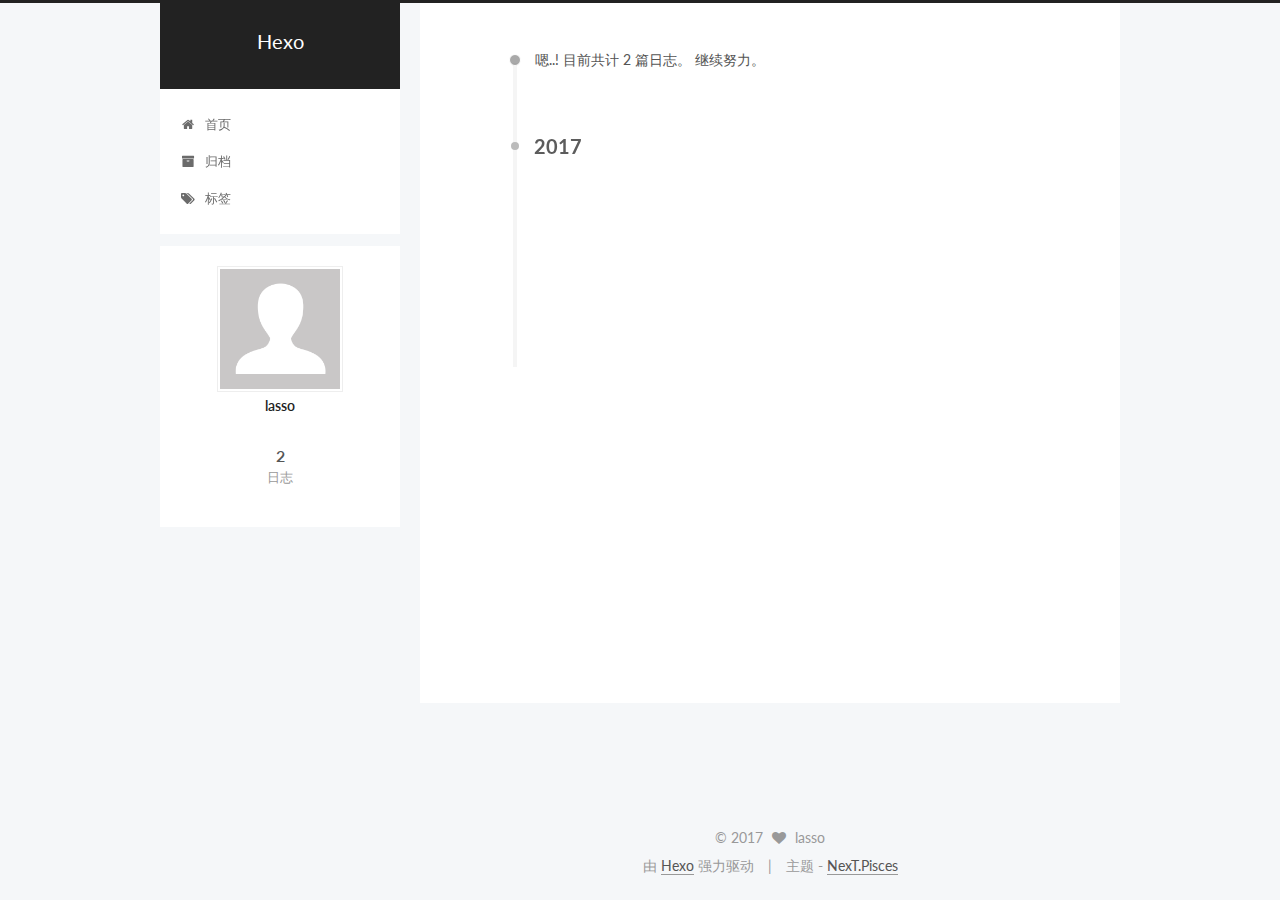
==== commit 713c3340: "Site updated: 2017-07-16 16:24:38" ====
--- a/archives/index.html
+++ b/archives/index.html
@@ -250,7 +250,7 @@
       
         
       
-      嗯..! 目前共计 1 篇日志。 继续努力。
+      嗯..! 目前共计 2 篇日志。 继续努力。
     </span>
 
     
@@ -264,6 +264,43 @@
         <div class="collection-title">
           <h2 class="archive-year motion-element" id="archive-year-2017">2017</h2>
         </div>
+      
+      
+
+      
+
+  <article class="post post-type-normal" itemscope itemtype="http://schema.org/Article">
+    <header class="post-header">
+
+      <h2 class="post-title">
+        
+            <a class="post-title-link" href="/2017/07/16/my-new-post/" itemprop="url">
+              
+                <span itemprop="name">my new post</span>
+              
+            </a>
+        
+      </h2>
+
+      <div class="post-meta">
+        <time class="post-time" itemprop="dateCreated"
+              datetime="2017-07-16T16:23:05+08:00"
+              content="2017-07-16" >
+          07-16
+        </time>
+      </div>
+
+    </header>
+  </article>
+
+
+
+    
+
+      
+      
+      
+
       
       
 
@@ -344,7 +381,7 @@
           
             <div class="site-state-item site-state-posts">
               <a href="/archives/">
-                <span class="site-state-item-count">1</span>
+                <span class="site-state-item-count">2</span>
                 <span class="site-state-item-name">日志</span>
               </a>
             </div>
--- a/css/main.css
+++ b/css/main.css
@@ -1678,7 +1678,7 @@
   width: 4px;
   height: 4px;
   border-radius: 50%;
-  background: #a405ff;
+  background: #12ff5d;
 }
 .links-of-blogroll {
   font-size: 13px;
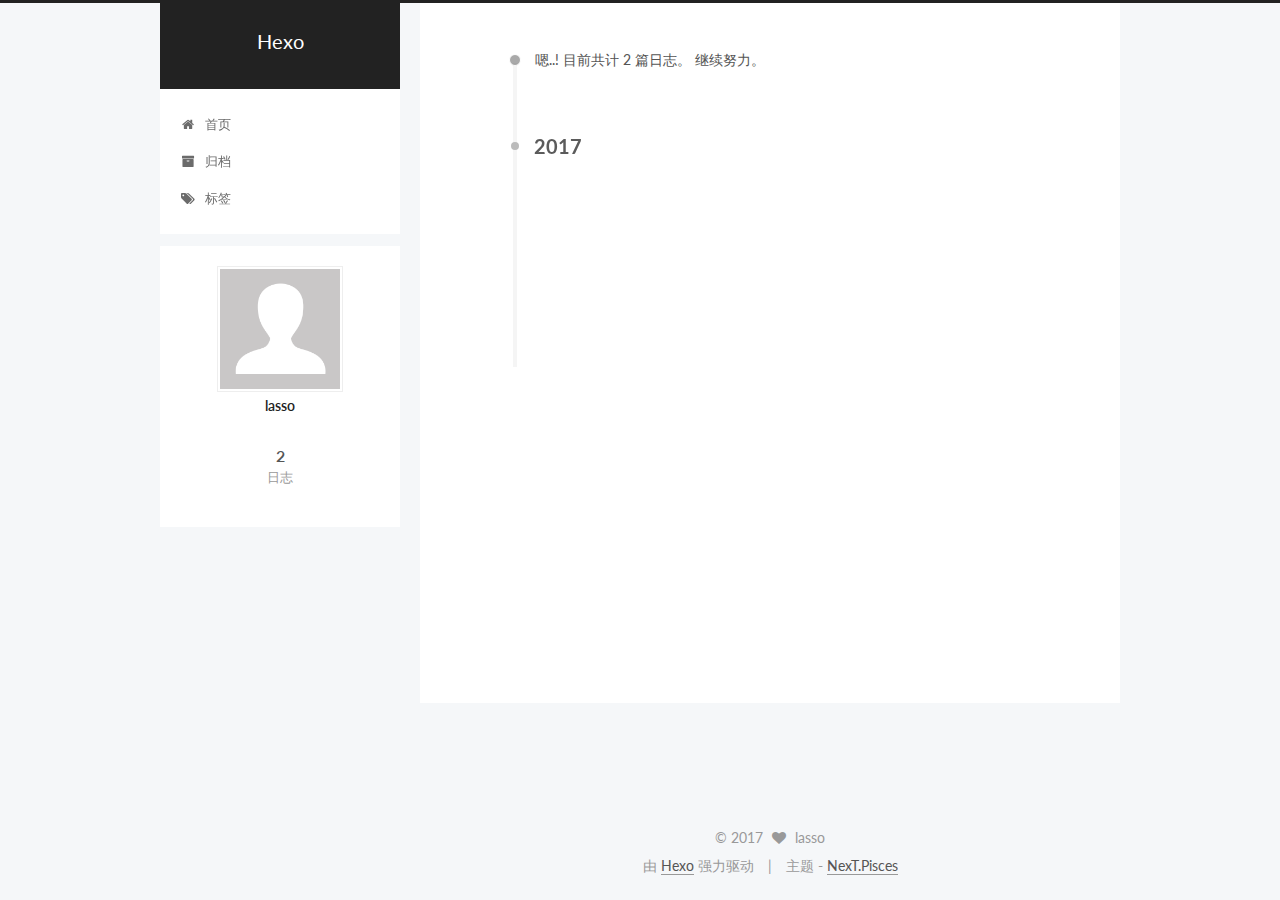
==== commit c38a2595: "Site updated: 2017-07-16 16:29:48" ====
--- a/archives/index.html
+++ b/archives/index.html
@@ -313,7 +313,7 @@
         
             <a class="post-title-link" href="/2017/07/14/hello-world/" itemprop="url">
               
-                <span itemprop="name">Hello World</span>
+                <span itemprop="name">my new post</span>
               
             </a>
         
@@ -321,7 +321,7 @@
 
       <div class="post-meta">
         <time class="post-time" itemprop="dateCreated"
-              datetime="2017-07-14T15:04:35+08:00"
+              datetime="2017-07-14T16:23:05+08:00"
               content="2017-07-14" >
           07-14
         </time>
--- a/css/main.css
+++ b/css/main.css
@@ -1678,7 +1678,7 @@
   width: 4px;
   height: 4px;
   border-radius: 50%;
-  background: #12ff5d;
+  background: #eb3cba;
 }
 .links-of-blogroll {
   font-size: 13px;
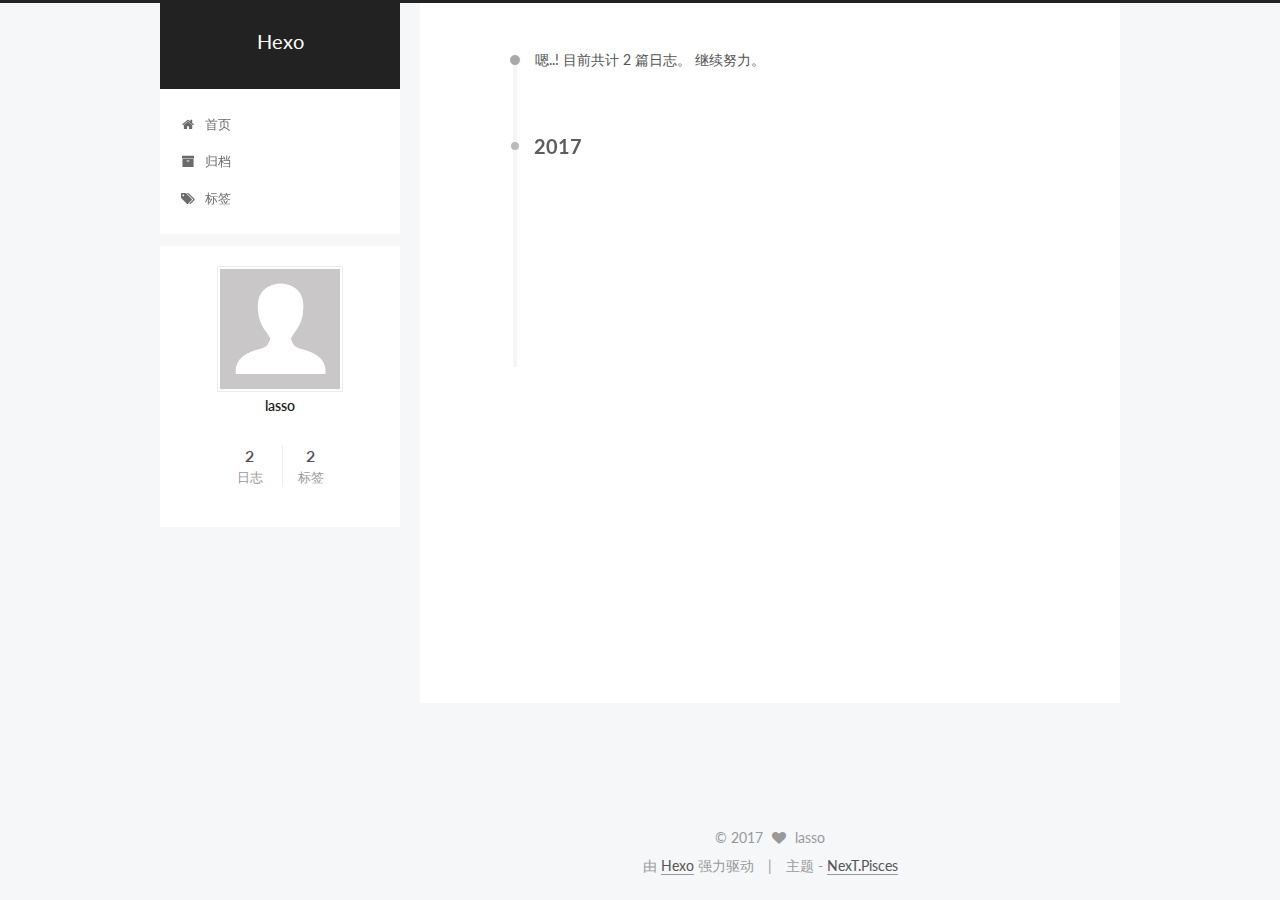
==== commit 5fd3f19e: "Site updated: 2017-07-16 16:34:07" ====
--- a/archives/index.html
+++ b/archives/index.html
@@ -313,7 +313,7 @@
         
             <a class="post-title-link" href="/2017/07/14/hello-world/" itemprop="url">
               
-                <span itemprop="name">my new post</span>
+                <span itemprop="name">hexo start</span>
               
             </a>
         
@@ -390,6 +390,15 @@
           
 
           
+            
+            
+            <div class="site-state-item site-state-tags">
+              
+                <span class="site-state-item-count">2</span>
+                <span class="site-state-item-name">标签</span>
+              
+            </div>
+          
 
         </nav>
 
--- a/css/main.css
+++ b/css/main.css
@@ -1678,7 +1678,7 @@
   width: 4px;
   height: 4px;
   border-radius: 50%;
-  background: #eb3cba;
+  background: #ffe0ff;
 }
 .links-of-blogroll {
   font-size: 13px;
